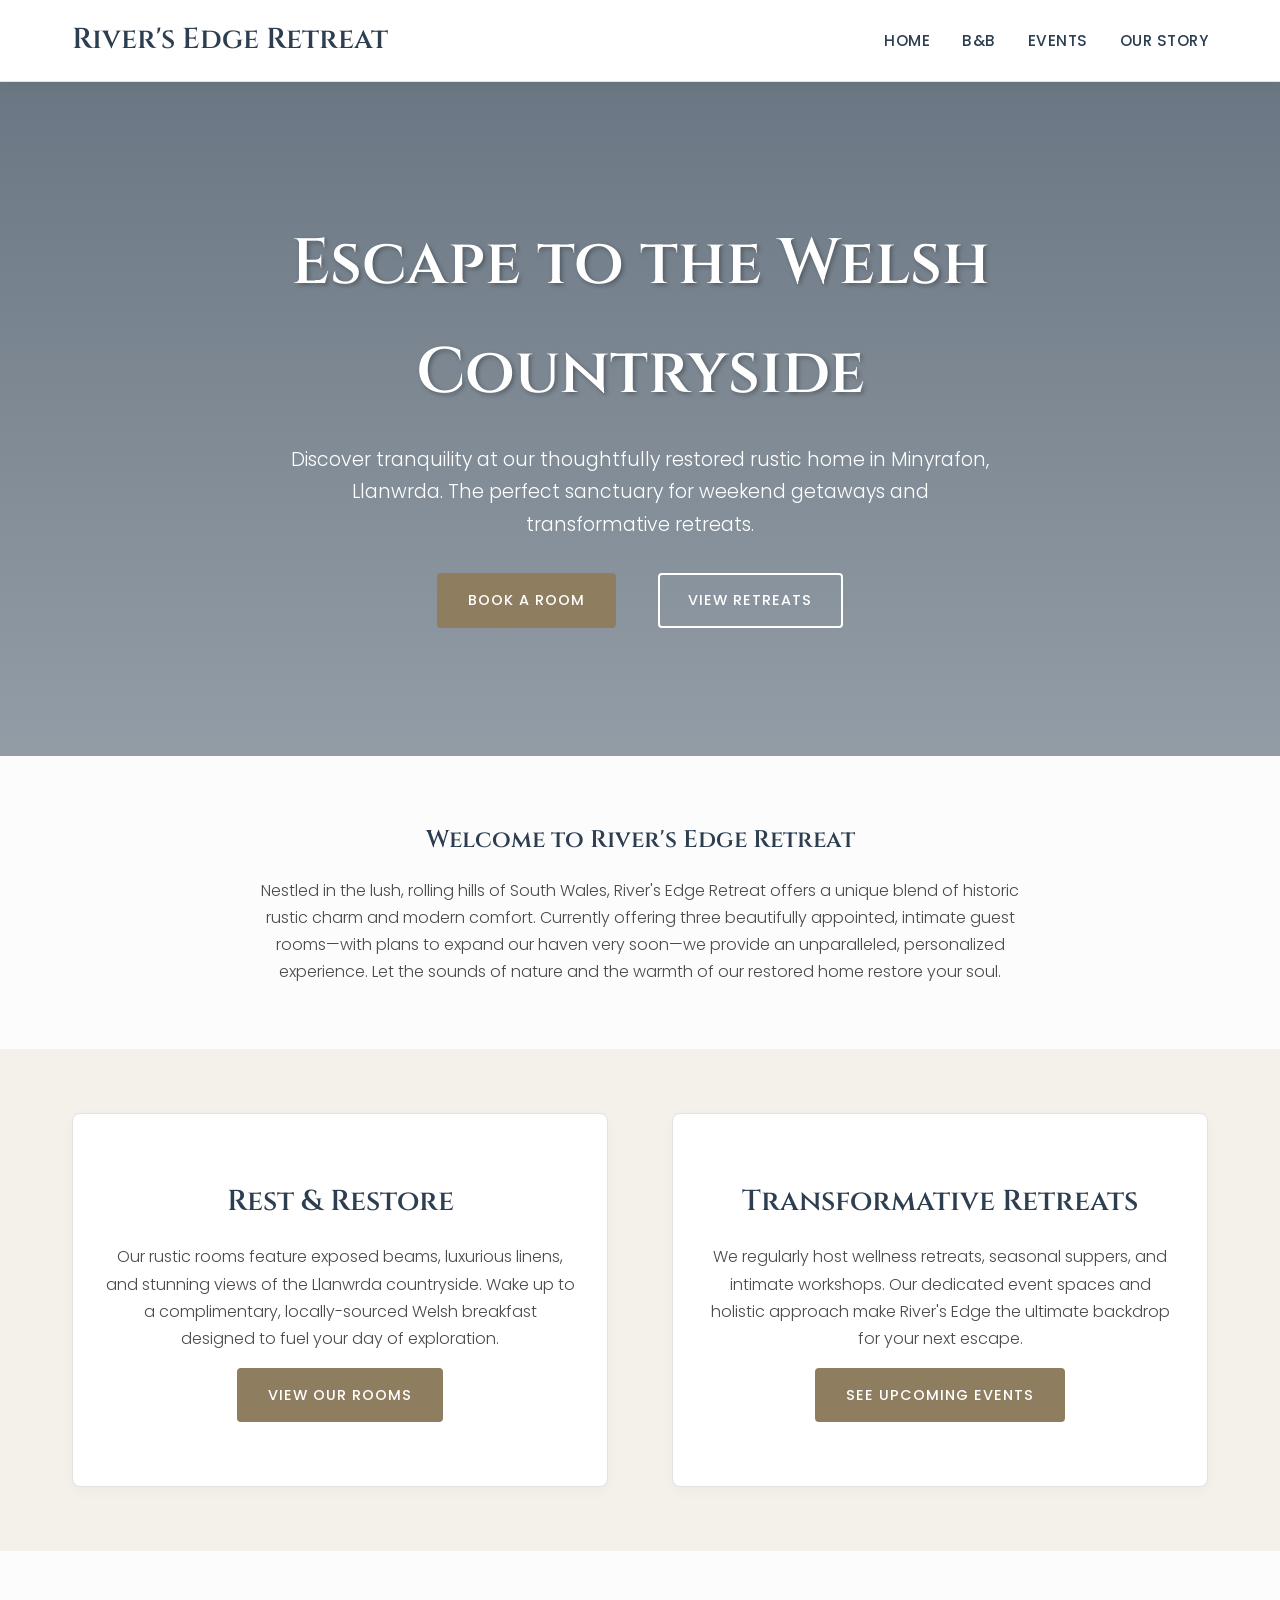
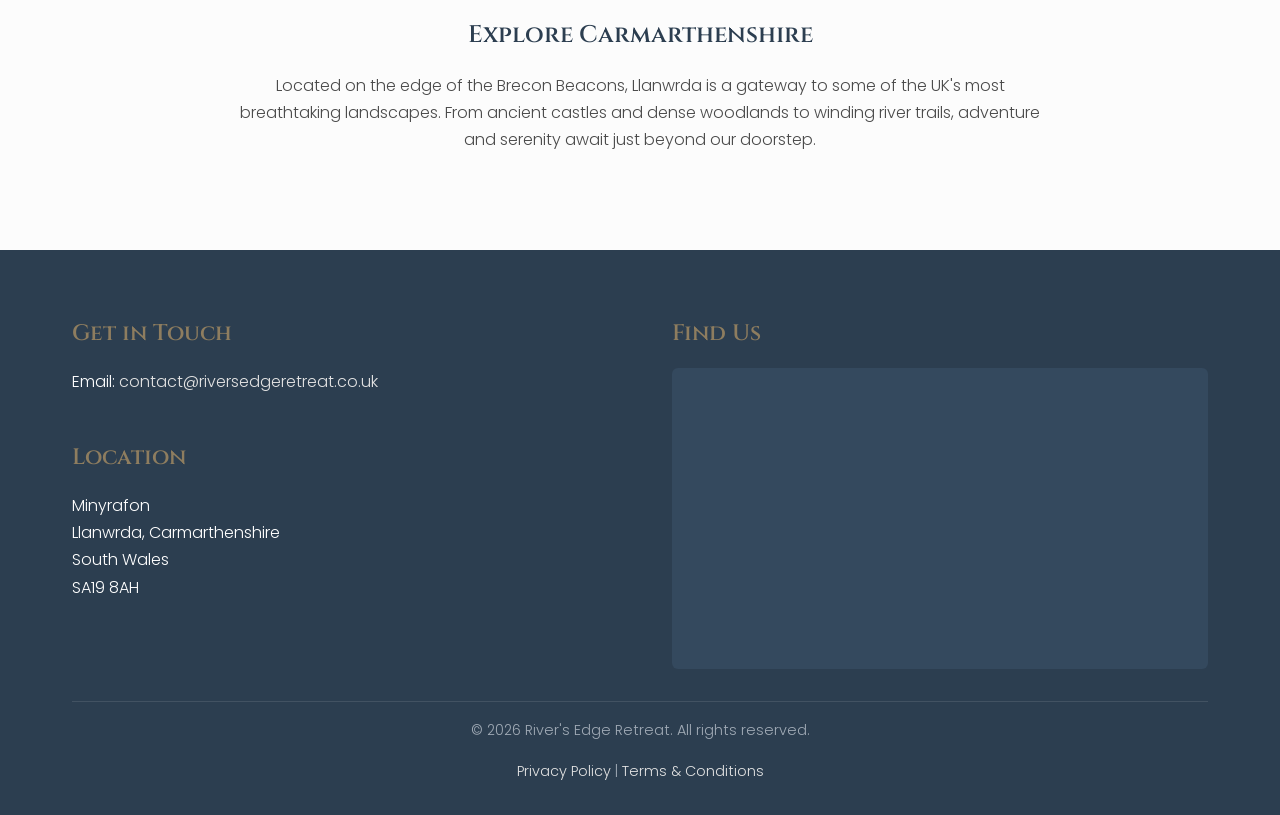
==== index.html @ 32b26708 "." ====
<!DOCTYPE html>
<html lang="en">
<head>
    <meta charset="UTF-8">
    <meta name="viewport" content="width=device-width, initial-scale=1.0">
    <meta name="description" content="River's Edge Retreat in Minyrafon, Llanwrda. A beautifully restored rustic B&B and bespoke event venue nestled in the Welsh countryside.">
    <title>River's Edge Retreat | Rustic B&B and Events in Llanwrda</title>
    
    <!-- Google Fonts: Playfair Display for headings, Poppins for body text -->
    <link rel="preconnect" href="https://fonts.googleapis.com">
    <link rel="preconnect" href="https://fonts.gstatic.com" crossorigin>
    <link href="https://fonts.googleapis.com/css2?family=Cinzel:wght@500;600;700&family=Poppins:wght@300;400;500;600&display=swap" rel="stylesheet">
    <!-- Google Analytics Placeholder -->
    <script async src="https://www.googletagmanager.com/gtag/js?id=G-XXXXXXXXXX"></script>
    <script>
      window.dataLayer = window.dataLayer || [];
      function gtag(){dataLayer.push(arguments);}
      gtag('js', new Date());
      gtag('config', 'G-XXXXXXXXXX'); // REPLACE with your actual Property ID
    </script>

    <!-- Links to shared CSS -->
    <link rel="stylesheet" href="/css/style.css">
</head>
<body>

    <!-- Shared Header -->
    <header class="site-header">
        <div class="container nav-container">
            <a href="/" class="logo">River's Edge Retreat</a>
            <nav>
                <ul class="nav-links">
                    <li><a href="/">Home</a></li>
                    <li><a href="/bnb/">B&B</a></li>
                    <li><a href="/events/">Events</a></li>
                    <li><a href="/about-us/">Our Story</a></li>
                </ul>
            </nav>
        </div>
    </header>

    <main>
        <!-- Hero Section -->
        <section class="hero">
            <div class="container">
                <h1>Escape to the Welsh Countryside</h1>
                <p>Discover tranquility at our thoughtfully restored rustic home in Minyrafon, Llanwrda. The perfect sanctuary for weekend getaways and transformative retreats.</p>
                <div class="hero-buttons">
                    <a href="/bnb/" class="btn">Book a Room</a><br><br>
                    <a href="/events/" class="btn btn-outline">View Retreats</a>
                </div>
            </div>
        </section>

        <!-- Introduction Section -->
        <section class="section">
            <div class="container text-center">
                <h2>Welcome to River's Edge Retreat</h2>
                <p style="max-width: 800px; margin: 0 auto;">
                    Nestled in the lush, rolling hills of South Wales, River's Edge Retreat offers a unique blend of historic rustic charm and modern comfort. Currently offering three beautifully appointed, intimate guest rooms—with plans to expand our haven very soon—we provide an unparalleled, personalized experience. Let the sounds of nature and the warmth of our restored home restore your soul.
                </p>
            </div>
        </section>

        <!-- Services / Offerings Section -->
        <section class="section" style="background-color: var(--color-bg-alt);">
            <div class="container">
                <div class="grid">
                    <!-- B&B Preview -->
                    <div class="card">
                        <h3>Rest & Restore</h3>
                        <p>Our rustic rooms feature exposed beams, luxurious linens, and stunning views of the Llanwrda countryside. Wake up to a complimentary, locally-sourced Welsh breakfast designed to fuel your day of exploration.</p>
                        <a href="/bnb/" class="btn">View Our Rooms</a>
                    </div>
                    <!-- Events Preview -->
                    <div class="card">
                        <h3>Transformative Retreats</h3>
                        <p>We regularly host wellness retreats, seasonal suppers, and intimate workshops. Our dedicated event spaces and holistic approach make River's Edge the ultimate backdrop for your next escape.</p>
                        <a href="/events/" class="btn">See Upcoming Events</a>
                    </div>
                </div>
            </div>
        </section>

        <!-- Area Highlight Section -->
        <section class="section">
            <div class="container text-center">
                <h2>Explore Carmarthenshire</h2>
                <p style="max-width: 800px; margin: 0 auto; margin-bottom: var(--spacing-lg);">
                    Located on the edge of the Brecon Beacons, Llanwrda is a gateway to some of the UK's most breathtaking landscapes. From ancient castles and dense woodlands to winding river trails, adventure and serenity await just beyond our doorstep.
                </p>
            </div>
        </section>
    </main>

    <!-- Shared Footer -->
    <footer class="site-footer">
        <div class="container">
            <div class="footer-grid">
                <!-- Contact & Links -->
                <div>
                    <h3 class="footer-title">Get in Touch</h3>
                    <p>Email: <a href="mailto:contact@riversedgeretreat.co.uk">contact@riversedgeretreat.co.uk</a></p>
                    
                    <br>
                    <h3 class="footer-title">Location</h3>
                    <p>Minyrafon<br>
                    Llanwrda, Carmarthenshire<br>
                    South Wales<br>
                    SA19 8AH</p>
                </div>
                
                <!-- Google Maps Embed -->
                <div class="footer-map">
                    <h3 class="footer-title">Find Us</h3>
                    <!-- REPLACE the src link with your actual Google My Business Map Embed link once you have it -->
                    <div class="map-container">
                        <iframe 
                            src="https://www.google.com/maps/embed?pb=!1m18!1m12!1m3!1d19830.435773199854!2d-3.8798935!3d51.9613145!2m3!1f0!2f0!3f0!3m2!1i1024!2i768!4f13.1!3m3!1m2!1s0x486f0a6d0eb0b365%3A0xc3f58e450b73c224!2sLlanwrda!5e0!3m2!1sen!2suk!4v1694180000000!5m2!1sen!2suk" 
                            width="100%" 
                            height="100%" 
                            style="border:0;" 
                            allowfullscreen="" 
                            loading="lazy" 
                            referrerpolicy="no-referrer-when-downgrade">
                        </iframe>
                    </div>
                </div>
            </div>
            
            <div class="footer-bottom">
                <p>&copy; <span id="year"></span> River's Edge Retreat. All rights reserved.</p>
                <script>document.getElementById('year').textContent = new Date().getFullYear();</script>
                <p class="footer-legal">
                    <a href="/privacy/">Privacy Policy</a> | <a href="/terms/">Terms & Conditions</a>
                </p>
            </div>
        </div>
    </footer>

</body>
</html>
---- css/style.css ----
/* ==========================================================================
   Base & Variables
   ========================================================================== */
   :root {
    --color-primary: #2c3e50;    /* Dark slate - text, footer */
    --color-accent: #8e7d5f;     /* Warm gold - buttons, highlights */
    --color-accent-hover: #73644a;
    --color-bg: #fcfcfc;         /* Off-white background */
    --color-bg-alt: #f4f1eb;     /* Warm rustic off-white for sections */
    --color-text: #4a4a4a;       /* Soft black for body text */
    --color-light: #ffffff;
    --color-border: #e2e2e2;
    
    /* Updated Fonts */
    --font-heading: 'Cinzel', serif; /* Or 'Montserrat', 'Cormorant Garamond' */
    --font-body: 'Poppins', sans-serif;
    
    --spacing-sm: 0.5rem;
    --spacing-md: 1rem;
    --spacing-lg: 2rem;
    --spacing-xl: 4rem;
  }
  
  * {
    box-sizing: border-box;
    margin: 0;
    padding: 0;
  }
  
  body {
    font-family: var(--font-body);
    font-weight: 300;
    color: var(--color-text);
    background-color: var(--color-bg);
    line-height: 1.7;
    display: flex;
    flex-direction: column;
    min-height: 100vh;
  }
  
  h1, h2, h3, h4 {
    font-family: var(--font-heading);
    color: var(--color-primary);
    margin-bottom: var(--spacing-md);
    font-weight: 600;
  }
  
  p {
    margin-bottom: var(--spacing-md);
  }
  
  a {
    color: var(--color-primary);
    text-decoration: none;
    transition: color 0.3s ease;
  }
  
  a:hover {
    color: var(--color-accent);
  }
  
  img {
    max-width: 100%;
    height: auto;
    display: block;
  }
  
  /* ==========================================================================
     Layout & Utilities
     ========================================================================== */
  .container {
    width: 100%;
    max-width: 1200px;
    margin: 0 auto;
    padding: 0 var(--spacing-lg);
  }
  
  .section {
    padding: var(--spacing-xl) 0;
  }
  
  .text-center {
    text-align: center;
  }
  
  .btn {
    display: inline-block;
    background-color: var(--color-accent);
    color: var(--color-light);
    padding: 0.8rem 1.8rem;
    border-radius: 4px;
    text-transform: uppercase;
    letter-spacing: 1px;
    font-size: 0.9rem;
    font-weight: 500;
    border: 2px solid var(--color-accent);
    cursor: pointer;
    transition: all 0.3s ease;
  }
  
  .btn:hover {
    background-color: var(--color-accent-hover);
    border-color: var(--color-accent-hover);
    color: var(--color-light);
  }
  
  .btn-outline {
    background-color: transparent;
    color: var(--color-light);
    border: 2px solid var(--color-light);
    margin-left: 10px;
  }
  
  .btn-outline:hover {
    background-color: var(--color-light);
    color: var(--color-primary);
  }
  
  /* ==========================================================================
     Header & Navigation
     ========================================================================== */
  .site-header {
    background-color: var(--color-light);
    border-bottom: 1px solid var(--color-border);
    padding: var(--spacing-md) 0;
    position: sticky;
    top: 0;
    z-index: 100;
    box-shadow: 0 2px 10px rgba(0,0,0,0.05);
  }
  
  .nav-container {
    display: flex;
    justify-content: space-between;
    align-items: center;
    flex-wrap: wrap;
  }
  
  .logo {
    font-family: var(--font-heading);
    font-size: 1.8rem;
    color: var(--color-primary);
    font-weight: 600;
  }
  
  .logo:hover {
    color: var(--color-accent);
  }
  
  .nav-links {
    display: flex;
    list-style: none;
    gap: var(--spacing-lg);
  }
  
  .nav-links a {
    font-size: 0.95rem;
    font-weight: 500;
    text-transform: uppercase;
    letter-spacing: 0.5px;
  }
  
  /* ==========================================================================
     Hero Section
     ========================================================================== */
  .hero {
    /* Set an atmospheric, rustic background image */
    background: linear-gradient(rgba(44, 62, 80, 0.7), rgba(44, 62, 80, 0.5)), url('https://images.unsplash.com/photo-1549488344-c603507cf272?auto=format&fit=crop&w=1600&q=80') center/cover no-repeat;
    color: var(--color-light);
    padding: 8rem 0;
    text-align: center;
  }
  
  .hero h1 {
    color: var(--color-light);
    font-size: 4rem;
    margin-bottom: var(--spacing-md);
    text-shadow: 2px 2px 4px rgba(0,0,0,0.3);
  }
  
  .hero p {
    font-size: 1.2rem;
    font-weight: 300;
    max-width: 700px;
    margin: 0 auto var(--spacing-lg) auto;
  }
  
  .hero-buttons {
    display: flex;
    justify-content: center;
    gap: 1rem;
    flex-wrap: wrap;
  }
  
  /* ==========================================================================
     Cards (B&B and Events)
     ========================================================================== */
  .grid {
    display: grid;
    grid-template-columns: repeat(auto-fit, minmax(320px, 1fr));
    gap: var(--spacing-xl);
  }
  
  .card {
    background: var(--color-light);
    border: 1px solid var(--color-border);
    border-radius: 8px;
    padding: var(--spacing-xl) var(--spacing-lg);
    box-shadow: 0 4px 15px rgba(0,0,0,0.03);
    text-align: center;
    transition: transform 0.3s ease;
  }
  
  .card:hover {
    transform: translateY(-5px);
  }
  
  .card h3 {
    font-size: 1.8rem;
  }
  
  /* ==========================================================================
     Footer & Maps
     ========================================================================== */
  .site-footer {
    background-color: var(--color-primary);
    color: var(--color-light);
    padding: var(--spacing-xl) 0 var(--spacing-md) 0;
    margin-top: auto;
  }
  
  .footer-grid {
    display: grid;
    grid-template-columns: 1fr 1fr;
    gap: var(--spacing-xl);
    margin-bottom: var(--spacing-lg);
  }
  
  .footer-title {
    color: var(--color-accent);
    font-size: 1.4rem;
    margin-bottom: var(--spacing-md);
  }
  
  .site-footer a {
    color: #e2e2e2;
  }
  
  .site-footer a:hover {
    color: var(--color-accent);
  }
  
  /* Map Container */
  .map-container {
    position: relative;
    padding-bottom: 56.25%; /* 16:9 Aspect Ratio */
    height: 0;
    overflow: hidden;
    border-radius: 6px;
    background: #34495e; /* Placeholder color before map loads */
  }
  
  .map-container iframe {
    position: absolute;
    top: 0;
    left: 0;
    width: 100%;
    height: 100%;
    border: 0;
  }
  
  .footer-bottom {
    text-align: center;
    border-top: 1px solid rgba(255,255,255,0.1);
    padding-top: var(--spacing-md);
    font-size: 0.9rem;
    color: #a0aab5;
  }
  
  .footer-legal {
    margin-top: 5px;
  }
  
 /* ==========================================================================
   Responsive adjustments
   ========================================================================== */
@media (max-width: 768px) {


  .nav-container {
    flex-direction: column;
    align-items: center;
    text-align: center;
    gap: var(--spacing-sm);
  }
  
  .logo {
    font-size: 1.3rem; /* Reduces size so it fits on a single line */
    letter-spacing: 0.5px; /* Slightly tighter spacing for mobile */
    white-space: nowrap; /* Prevents "RETREAT" from breaking onto a second line */
    display: block;
    width: 100%;
  }
  .nav-links {
    display: flex;
    flex-direction: row;
    flex-wrap: wrap;
    justify-content: center;
    align-items: center;
    gap: var(--spacing-sm) var(--spacing-md); /* Reduced spacing to fit tightly on narrow screens */
    padding: 0;
    width: 100%;
  }

  .nav-links a {
    font-size: 0.85rem; /* Slightly smaller text size to guarantee single-row placement on small devices */
    white-space: nowrap;
  }
  
  .hero {
    padding: 4rem 0;
  }
  
  .hero h1 {
    font-size: 2rem;
  }
  
  .footer-grid {
    grid-template-columns: 1fr;
    text-align: center;
  }
  
  .hero-buttons {
    flex-direction: column;
    align-items: center;
  }
  
  .btn-outline {
    margin-left: 0;
  }

}
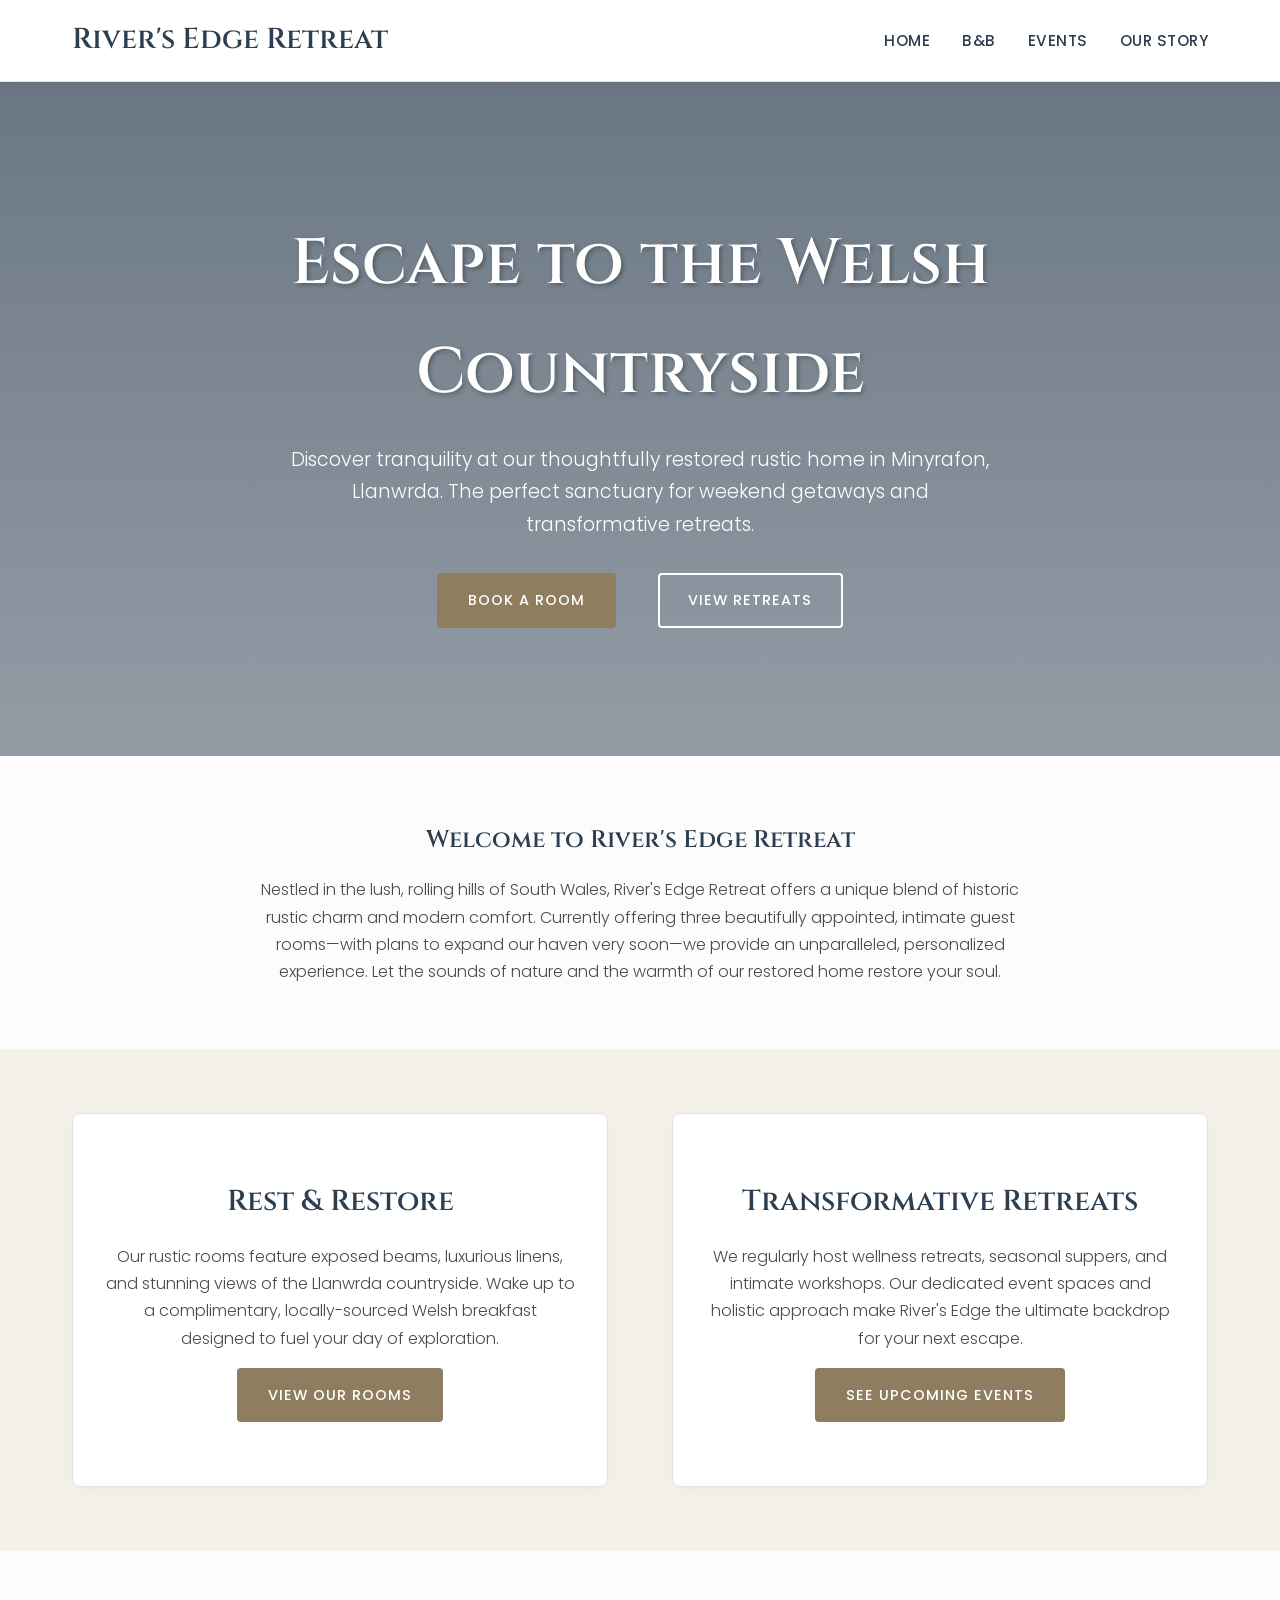
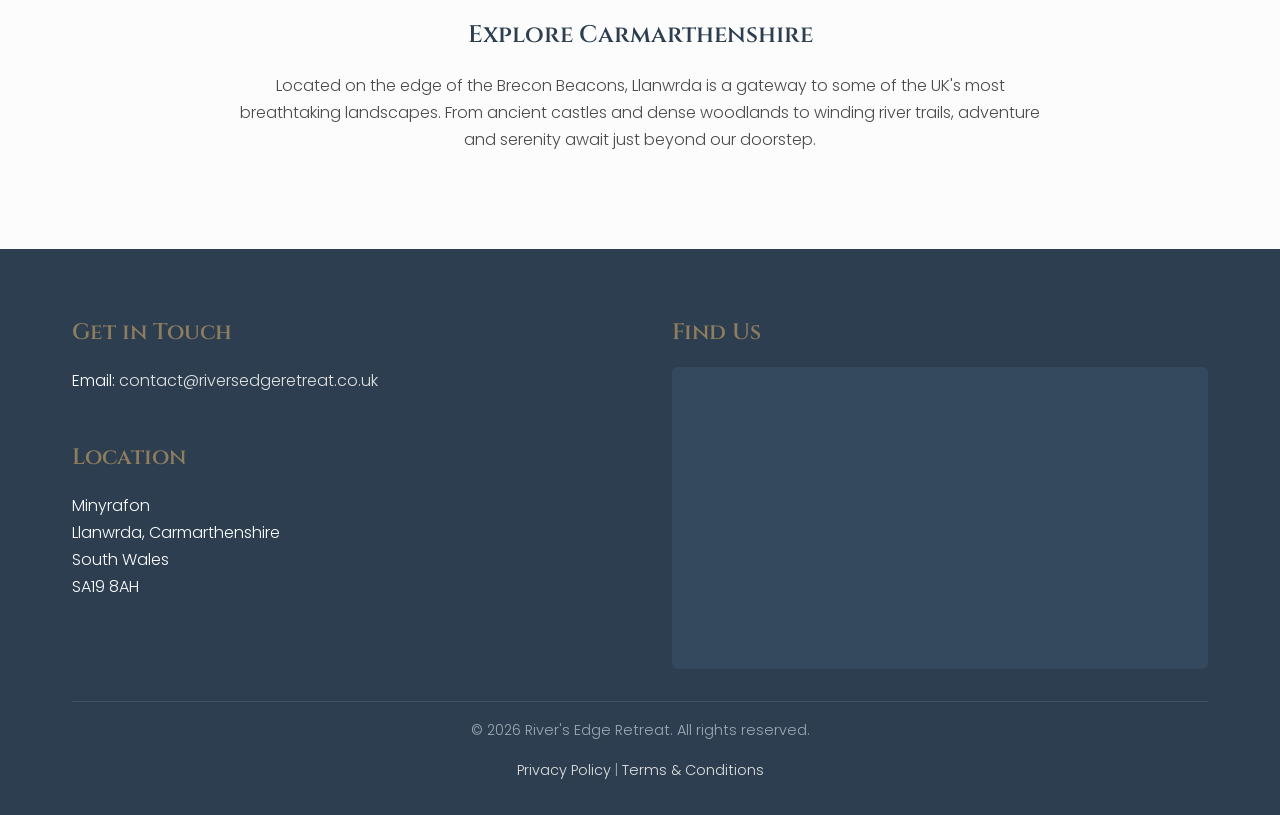
==== commit 3bc8a56a: "spacing" ====
--- a/index.html
+++ b/index.html
@@ -46,7 +46,7 @@
                 <h1>Escape to the Welsh Countryside</h1>
                 <p>Discover tranquility at our thoughtfully restored rustic home in Minyrafon, Llanwrda. The perfect sanctuary for weekend getaways and transformative retreats.</p>
                 <div class="hero-buttons">
-                    <a href="/bnb/" class="btn">Book a Room</a><br><br>
+                    <a href="/bnb/" class="btn">Book a Room</a><br>
                     <a href="/events/" class="btn btn-outline">View Retreats</a>
                 </div>
             </div>
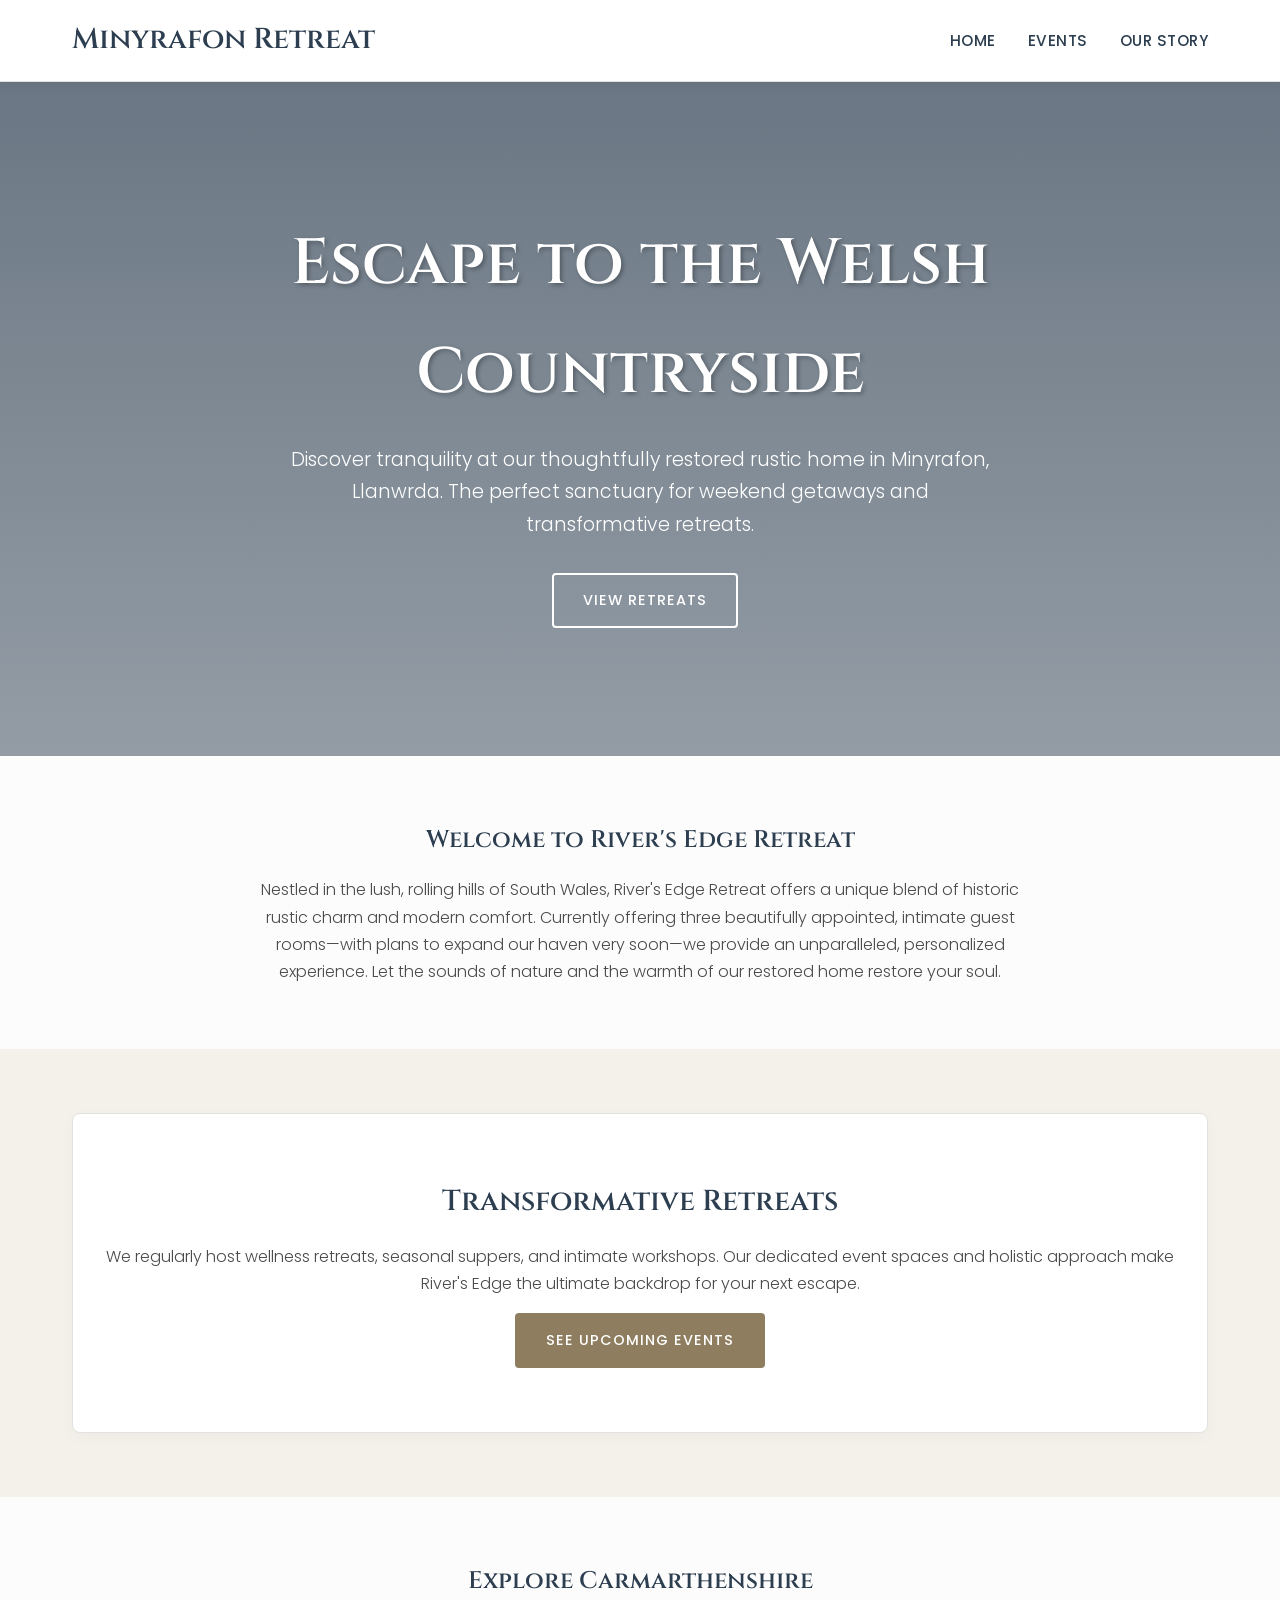
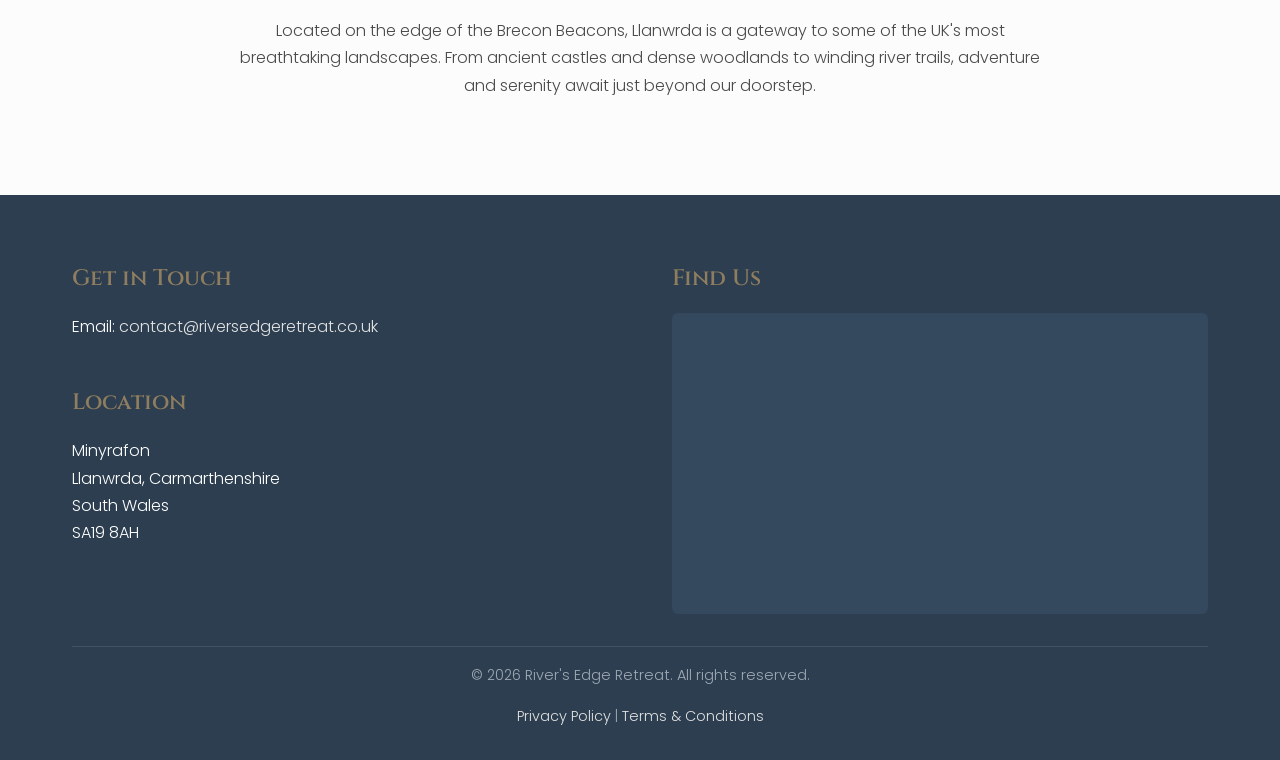
==== commit 5fd8f64b: "Updated to Minyrafon" ====
--- a/index.html
+++ b/index.html
@@ -4,7 +4,7 @@
     <meta charset="UTF-8">
     <meta name="viewport" content="width=device-width, initial-scale=1.0">
     <meta name="description" content="River's Edge Retreat in Minyrafon, Llanwrda. A beautifully restored rustic B&B and bespoke event venue nestled in the Welsh countryside.">
-    <title>River's Edge Retreat | Rustic B&B and Events in Llanwrda</title>
+    <title>Minyrafon Retreat | Retreat Events in Llanwrda</title>
     
     <!-- Google Fonts: Playfair Display for headings, Poppins for body text -->
     <link rel="preconnect" href="https://fonts.googleapis.com">
@@ -27,11 +27,10 @@
     <!-- Shared Header -->
     <header class="site-header">
         <div class="container nav-container">
-            <a href="/" class="logo">River's Edge Retreat</a>
+            <a href="/" class="logo">Minyrafon Retreat</a>
             <nav>
                 <ul class="nav-links">
                     <li><a href="/">Home</a></li>
-                    <li><a href="/bnb/">B&B</a></li>
                     <li><a href="/events/">Events</a></li>
                     <li><a href="/about-us/">Our Story</a></li>
                 </ul>
@@ -46,7 +45,6 @@
                 <h1>Escape to the Welsh Countryside</h1>
                 <p>Discover tranquility at our thoughtfully restored rustic home in Minyrafon, Llanwrda. The perfect sanctuary for weekend getaways and transformative retreats.</p>
                 <div class="hero-buttons">
-                    <a href="/bnb/" class="btn">Book a Room</a><br>
                     <a href="/events/" class="btn btn-outline">View Retreats</a>
                 </div>
             </div>
@@ -66,12 +64,6 @@
         <section class="section" style="background-color: var(--color-bg-alt);">
             <div class="container">
                 <div class="grid">
-                    <!-- B&B Preview -->
-                    <div class="card">
-                        <h3>Rest & Restore</h3>
-                        <p>Our rustic rooms feature exposed beams, luxurious linens, and stunning views of the Llanwrda countryside. Wake up to a complimentary, locally-sourced Welsh breakfast designed to fuel your day of exploration.</p>
-                        <a href="/bnb/" class="btn">View Our Rooms</a>
-                    </div>
                     <!-- Events Preview -->
                     <div class="card">
                         <h3>Transformative Retreats</h3>
--- a/css/style.css
+++ b/css/style.css
@@ -295,7 +295,7 @@
   }
   
   .logo {
-    font-size: 1.3rem; /* Reduces size so it fits on a single line */
+    font-size: 1.5rem; /* Reduces size so it fits on a single line */
     letter-spacing: 0.5px; /* Slightly tighter spacing for mobile */
     white-space: nowrap; /* Prevents "RETREAT" from breaking onto a second line */
     display: block;
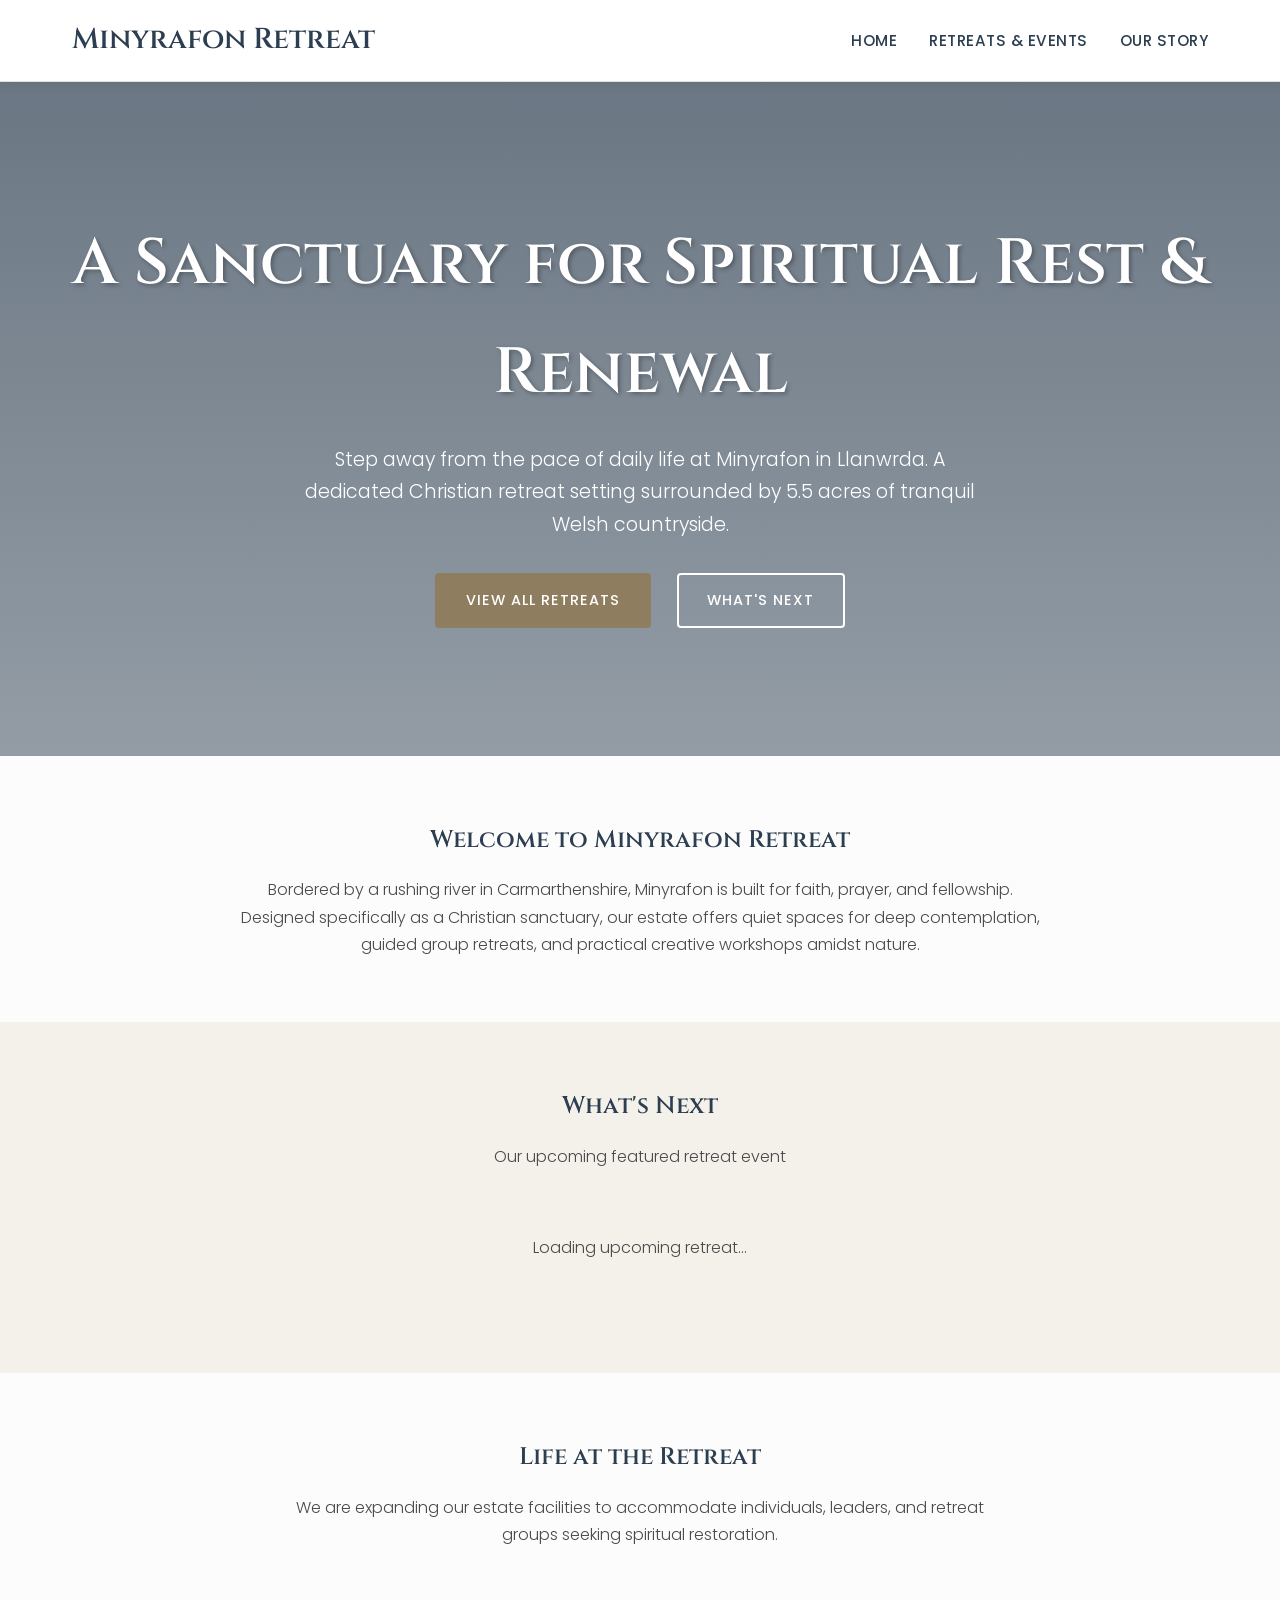
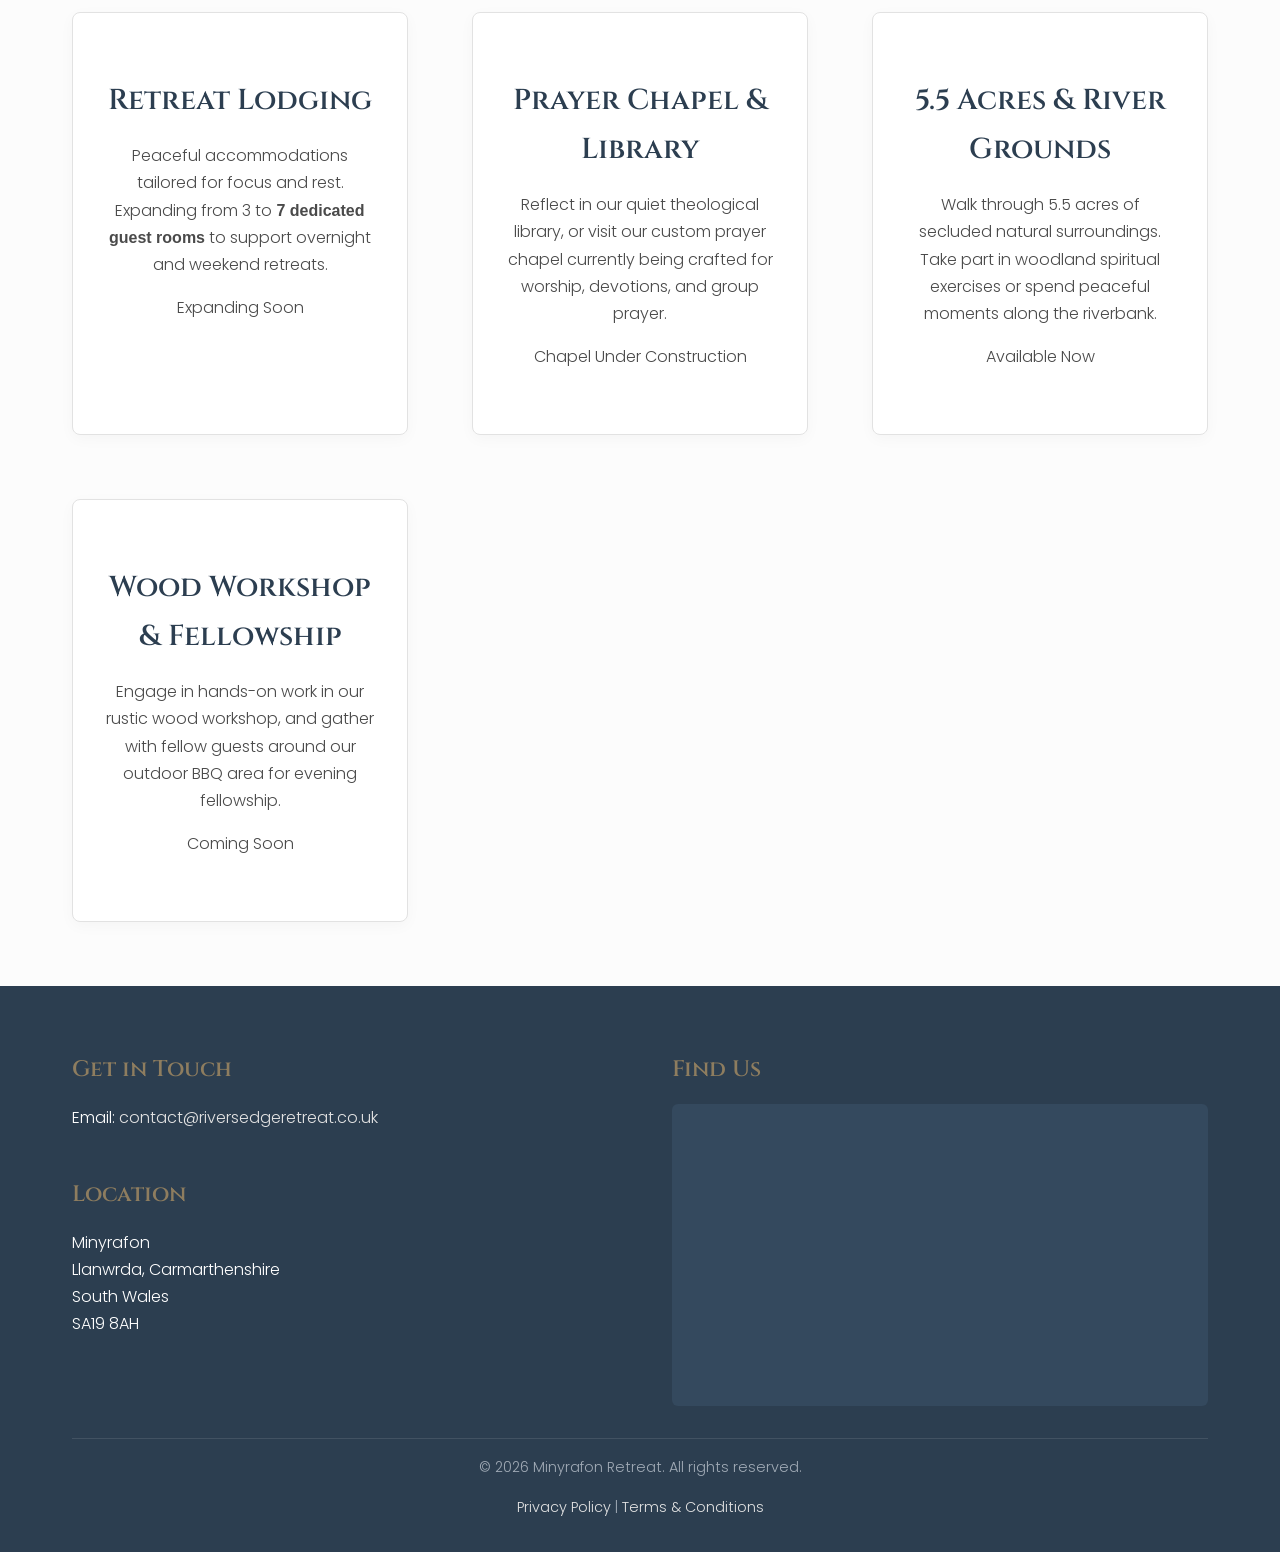
==== commit af1fee08: "Home Page edit (retreat only)" ====
--- a/index.html
+++ b/index.html
@@ -3,20 +3,21 @@
 <head>
     <meta charset="UTF-8">
     <meta name="viewport" content="width=device-width, initial-scale=1.0">
-    <meta name="description" content="River's Edge Retreat in Minyrafon, Llanwrda. A beautifully restored rustic B&B and bespoke event venue nestled in the Welsh countryside.">
-    <title>Minyrafon Retreat | Retreat Events in Llanwrda</title>
+    <meta name="description" content="Minyrafon Retreat in Llanwrda. A peaceful Christian retreat nestled within 5.5 acres of Welsh countryside, offering spiritual sanctuary, group retreats, and restorative events.">
+    <title>Minyrafon Retreat | Christian Retreat & Sanctuary in Llanwrda</title>
     
-    <!-- Google Fonts: Playfair Display for headings, Poppins for body text -->
+    <!-- Google Fonts: Cinzel for headings, Poppins for body text -->
     <link rel="preconnect" href="https://fonts.googleapis.com">
     <link rel="preconnect" href="https://fonts.gstatic.com" crossorigin>
     <link href="https://fonts.googleapis.com/css2?family=Cinzel:wght@500;600;700&family=Poppins:wght@300;400;500;600&display=swap" rel="stylesheet">
+    
     <!-- Google Analytics Placeholder -->
     <script async src="https://www.googletagmanager.com/gtag/js?id=G-XXXXXXXXXX"></script>
     <script>
       window.dataLayer = window.dataLayer || [];
       function gtag(){dataLayer.push(arguments);}
       gtag('js', new Date());
-      gtag('config', 'G-XXXXXXXXXX'); // REPLACE with your actual Property ID
+      gtag('config', 'G-XXXXXXXXXX'); // REPLACE with actual Property ID
     </script>
 
     <!-- Links to shared CSS -->
@@ -31,7 +32,7 @@
             <nav>
                 <ul class="nav-links">
                     <li><a href="/">Home</a></li>
-                    <li><a href="/events/">Events</a></li>
+                    <li><a href="/events/">Retreats & Events</a></li>
                     <li><a href="/about-us/">Our Story</a></li>
                 </ul>
             </nav>
@@ -42,10 +43,11 @@
         <!-- Hero Section -->
         <section class="hero">
             <div class="container">
-                <h1>Escape to the Welsh Countryside</h1>
-                <p>Discover tranquility at our thoughtfully restored rustic home in Minyrafon, Llanwrda. The perfect sanctuary for weekend getaways and transformative retreats.</p>
+                <h1>A Sanctuary for Spiritual Rest & Renewal</h1>
+                <p>Step away from the pace of daily life at Minyrafon in Llanwrda. A dedicated Christian retreat setting surrounded by 5.5 acres of tranquil Welsh countryside.</p>
                 <div class="hero-buttons">
-                    <a href="/events/" class="btn btn-outline">View Retreats</a>
+                    <a href="/events/" class="btn">View All Retreats</a>
+                    <a href="#whats-next" class="btn btn-outline">What's Next</a>
                 </div>
             </div>
         </section>
@@ -53,34 +55,67 @@
         <!-- Introduction Section -->
         <section class="section">
             <div class="container text-center">
-                <h2>Welcome to River's Edge Retreat</h2>
+                <h2>Welcome to Minyrafon Retreat</h2>
                 <p style="max-width: 800px; margin: 0 auto;">
-                    Nestled in the lush, rolling hills of South Wales, River's Edge Retreat offers a unique blend of historic rustic charm and modern comfort. Currently offering three beautifully appointed, intimate guest rooms—with plans to expand our haven very soon—we provide an unparalleled, personalized experience. Let the sounds of nature and the warmth of our restored home restore your soul.
+                    Bordered by a rushing river in Carmarthenshire, Minyrafon is built for faith, prayer, and fellowship. Designed specifically as a Christian sanctuary, our estate offers quiet spaces for deep contemplation, guided group retreats, and practical creative workshops amidst nature.
                 </p>
             </div>
         </section>
 
-        <!-- Services / Offerings Section -->
-        <section class="section" style="background-color: var(--color-bg-alt);">
+        <!-- Dynamic "What's Next" Event Section -->
+        <section id="whats-next" class="section" style="background-color: var(--color-bg-alt);">
             <div class="container">
-                <div class="grid">
-                    <!-- Events Preview -->
-                    <div class="card">
-                        <h3>Transformative Retreats</h3>
-                        <p>We regularly host wellness retreats, seasonal suppers, and intimate workshops. Our dedicated event spaces and holistic approach make River's Edge the ultimate backdrop for your next escape.</p>
-                        <a href="/events/" class="btn">See Upcoming Events</a>
+                <div class="text-center" style="margin-bottom: var(--spacing-lg);">
+                    <h2>What's Next</h2>
+                    <p>Our upcoming featured retreat event</p>
+                </div>
+                
+                <!-- Target container populated by JS -->
+                <div id="featured-event-container" class="featured-event-card">
+                    <div class="text-center" style="padding: 2rem;">
+                        <p>Loading upcoming retreat...</p>
                     </div>
                 </div>
             </div>
         </section>
 
-        <!-- Area Highlight Section -->
+        <!-- Estate Amenities & Vision Grid -->
         <section class="section">
-            <div class="container text-center">
-                <h2>Explore Carmarthenshire</h2>
-                <p style="max-width: 800px; margin: 0 auto; margin-bottom: var(--spacing-lg);">
-                    Located on the edge of the Brecon Beacons, Llanwrda is a gateway to some of the UK's most breathtaking landscapes. From ancient castles and dense woodlands to winding river trails, adventure and serenity await just beyond our doorstep.
-                </p>
+            <div class="container">
+                <div class="text-center" style="margin-bottom: var(--spacing-xl);">
+                    <h2>Life at the Retreat</h2>
+                    <p style="max-width: 700px; margin: 0 auto;">We are expanding our estate facilities to accommodate individuals, leaders, and retreat groups seeking spiritual restoration.</p>
+                </div>
+
+                <div class="grid">
+                    <!-- Feature 1 -->
+                    <div class="card">
+                        <h3>Retreat Lodging</h3>
+                        <p>Peaceful accommodations tailored for focus and rest. Expanding from 3 to <strong>7 dedicated guest rooms</strong> to support overnight and weekend retreats.</p>
+                        <span class="badge">Expanding Soon</span>
+                    </div>
+
+                    <!-- Feature 2 -->
+                    <div class="card">
+                        <h3>Prayer Chapel & Library</h3>
+                        <p>Reflect in our quiet theological library, or visit our custom prayer chapel currently being crafted for worship, devotions, and group prayer.</p>
+                        <span class="badge">Chapel Under Construction</span>
+                    </div>
+
+                    <!-- Feature 3 -->
+                    <div class="card">
+                        <h3>5.5 Acres & River Grounds</h3>
+                        <p>Walk through 5.5 acres of secluded natural surroundings. Take part in woodland spiritual exercises or spend peaceful moments along the riverbank.</p>
+                        <span class="badge">Available Now</span>
+                    </div>
+
+                    <!-- Feature 4 -->
+                    <div class="card">
+                        <h3>Wood Workshop & Fellowship</h3>
+                        <p>Engage in hands-on work in our rustic wood workshop, and gather with fellow guests around our outdoor BBQ area for evening fellowship.</p>
+                        <span class="badge">Coming Soon</span>
+                    </div>
+                </div>
             </div>
         </section>
     </main>
@@ -89,11 +124,10 @@
     <footer class="site-footer">
         <div class="container">
             <div class="footer-grid">
-                <!-- Contact & Links -->
+                <!-- Contact Info -->
                 <div>
                     <h3 class="footer-title">Get in Touch</h3>
                     <p>Email: <a href="mailto:contact@riversedgeretreat.co.uk">contact@riversedgeretreat.co.uk</a></p>
-                    
                     <br>
                     <h3 class="footer-title">Location</h3>
                     <p>Minyrafon<br>
@@ -105,7 +139,6 @@
                 <!-- Google Maps Embed -->
                 <div class="footer-map">
                     <h3 class="footer-title">Find Us</h3>
-                    <!-- REPLACE the src link with your actual Google My Business Map Embed link once you have it -->
                     <div class="map-container">
                         <iframe 
                             src="https://www.google.com/maps/embed?pb=!1m18!1m12!1m3!1d19830.435773199854!2d-3.8798935!3d51.9613145!2m3!1f0!2f0!3f0!3m2!1i1024!2i768!4f13.1!3m3!1m2!1s0x486f0a6d0eb0b365%3A0xc3f58e450b73c224!2sLlanwrda!5e0!3m2!1sen!2suk!4v1694180000000!5m2!1sen!2suk" 
@@ -121,7 +154,7 @@
             </div>
             
             <div class="footer-bottom">
-                <p>&copy; <span id="year"></span> River's Edge Retreat. All rights reserved.</p>
+                <p>&copy; <span id="year"></span> Minyrafon Retreat. All rights reserved.</p>
                 <script>document.getElementById('year').textContent = new Date().getFullYear();</script>
                 <p class="footer-legal">
                     <a href="/privacy/">Privacy Policy</a> | <a href="/terms/">Terms & Conditions</a>
@@ -130,5 +163,7 @@
         </div>
     </footer>
 
+    <!-- Script to fetch top event from Google Sheets JSON feed -->
+    <script src="/js/events.js"></script>
 </body>
 </html>
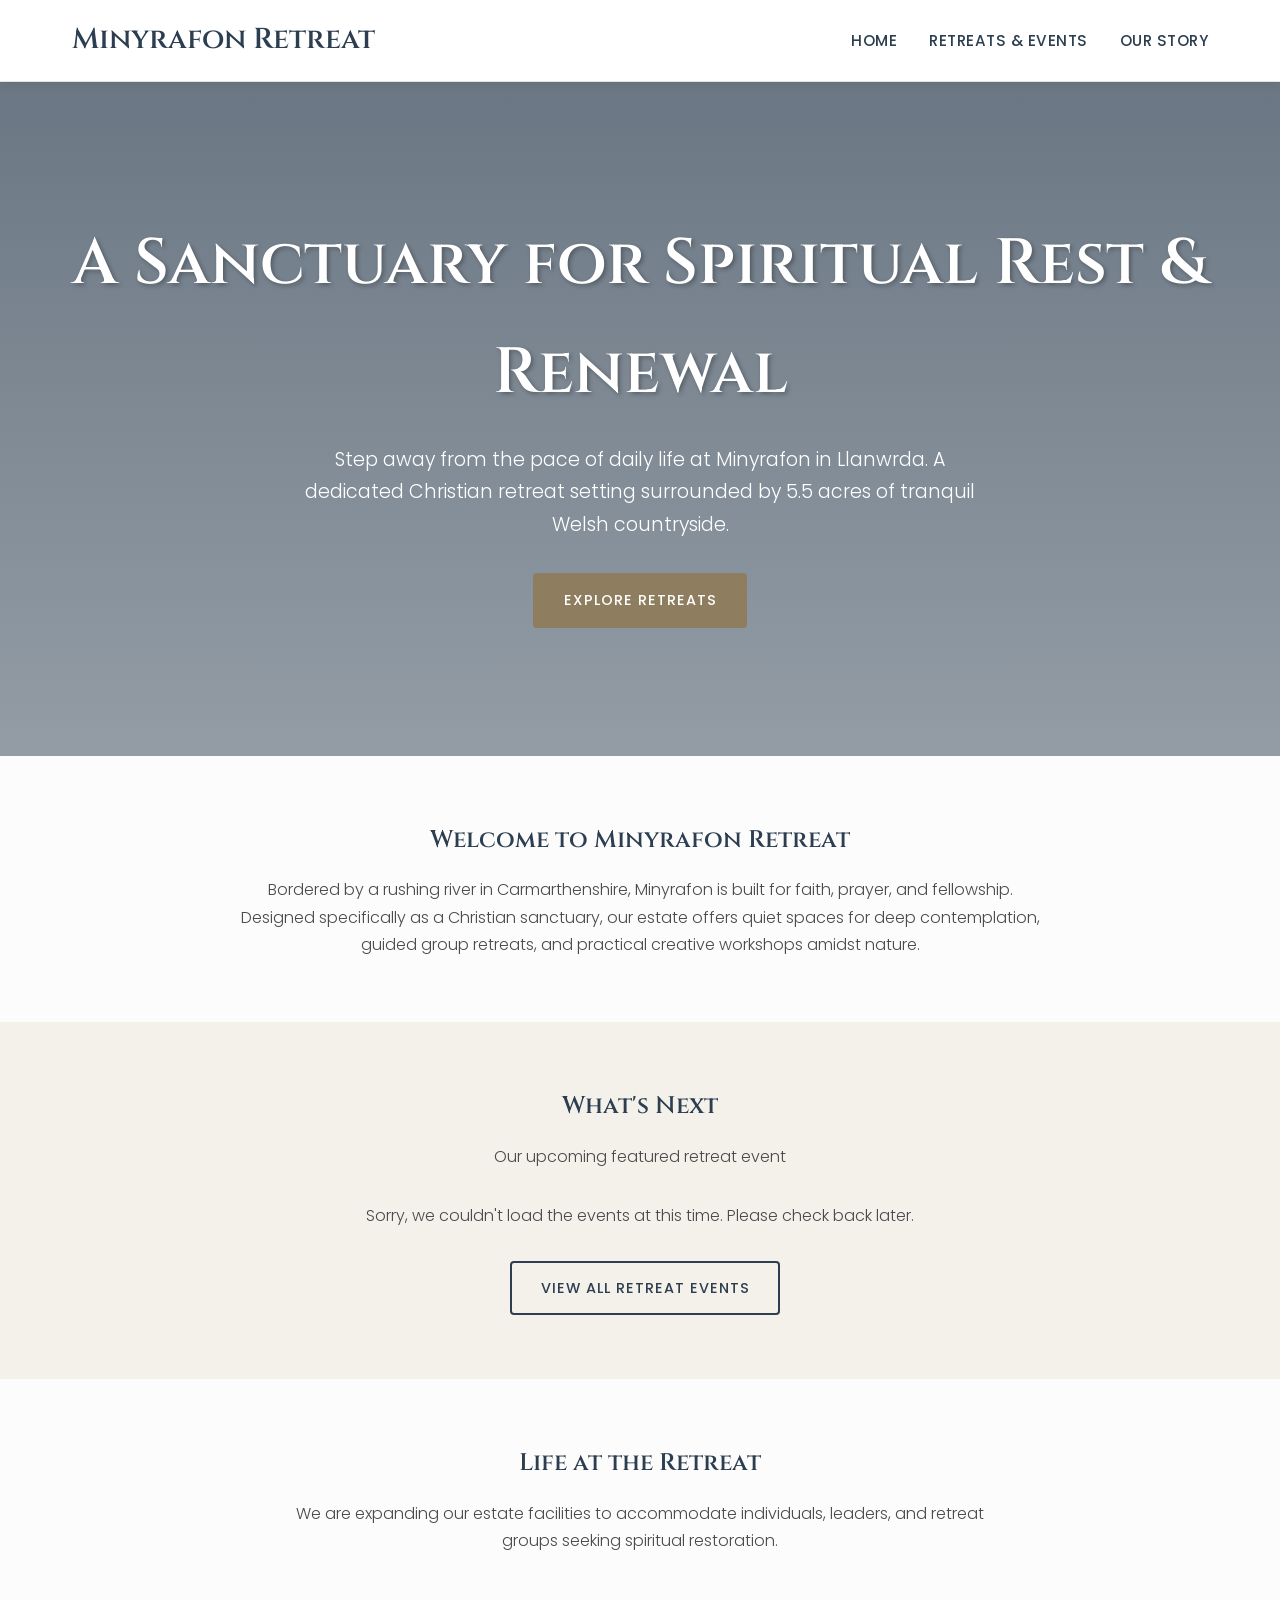
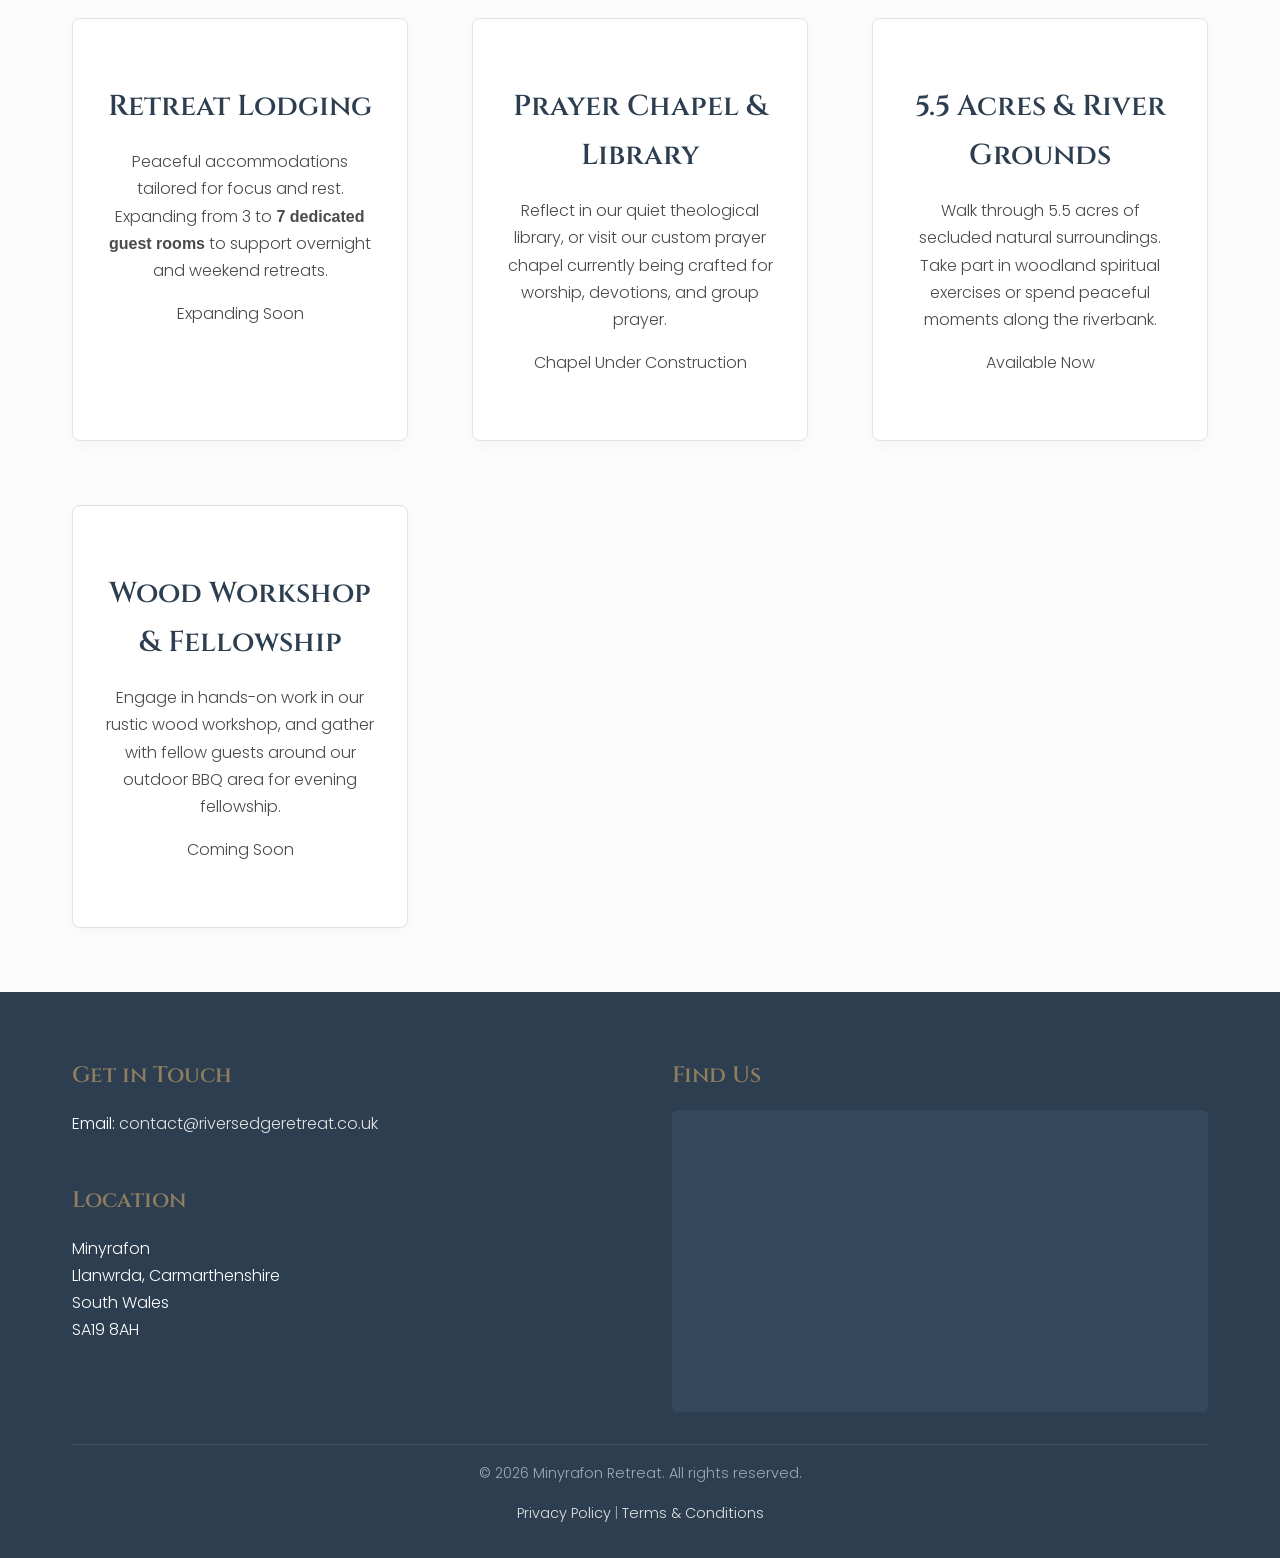
==== commit 0d8072b7: "Main cleanup" ====
--- a/index.html
+++ b/index.html
@@ -46,8 +46,7 @@
                 <h1>A Sanctuary for Spiritual Rest & Renewal</h1>
                 <p>Step away from the pace of daily life at Minyrafon in Llanwrda. A dedicated Christian retreat setting surrounded by 5.5 acres of tranquil Welsh countryside.</p>
                 <div class="hero-buttons">
-                    <a href="/events/" class="btn">View All Retreats</a>
-                    <a href="#whats-next" class="btn btn-outline">What's Next</a>
+                    <a href="/events/" class="btn">Explore Retreats</a>
                 </div>
             </div>
         </section>
@@ -75,6 +74,11 @@
                     <div class="text-center" style="padding: 2rem;">
                         <p>Loading upcoming retreat...</p>
                     </div>
+                </div>
+
+                <!-- View All Events Link placed directly under What's Next -->
+                <div class="text-center" style="margin-top: var(--spacing-lg);">
+                    <a href="/events/" class="btn btn-outline" style="color: var(--color-primary); border-color: var(--color-primary);">View All Retreat Events</a>
                 </div>
             </div>
         </section>
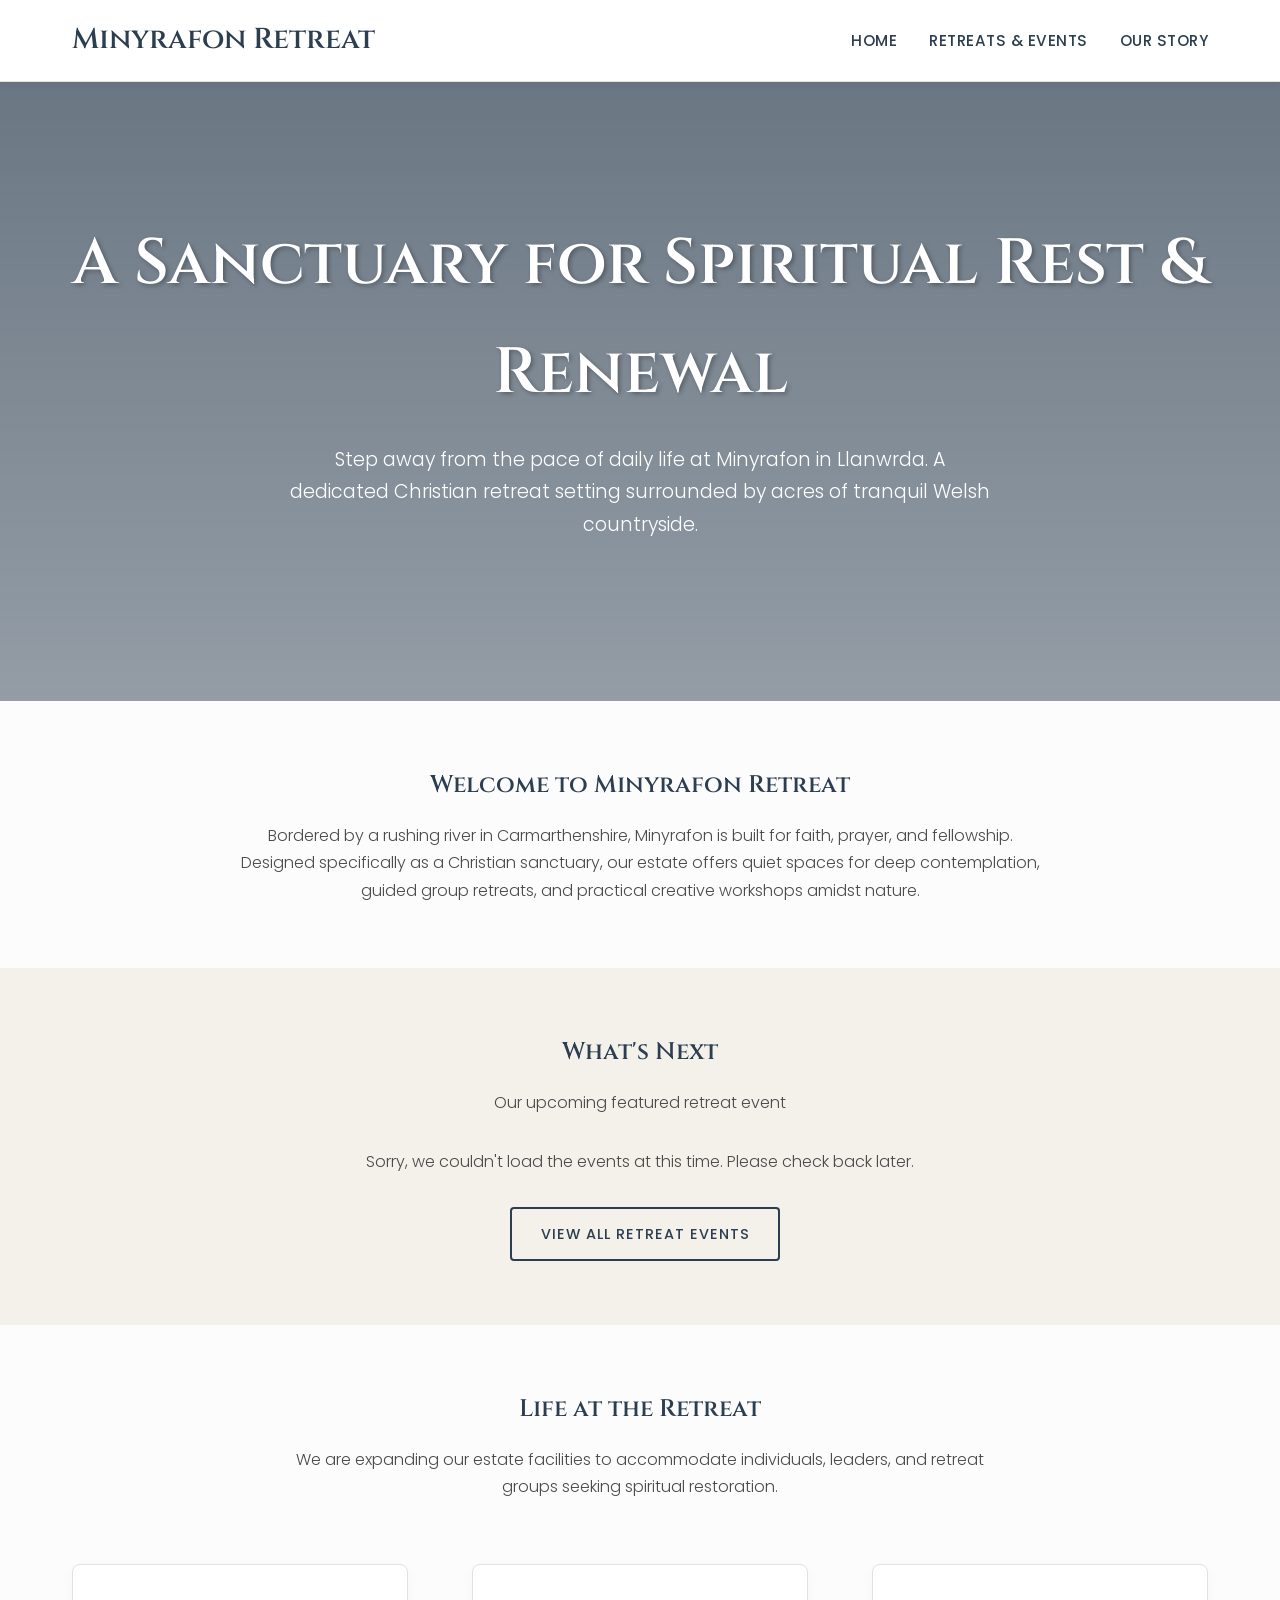
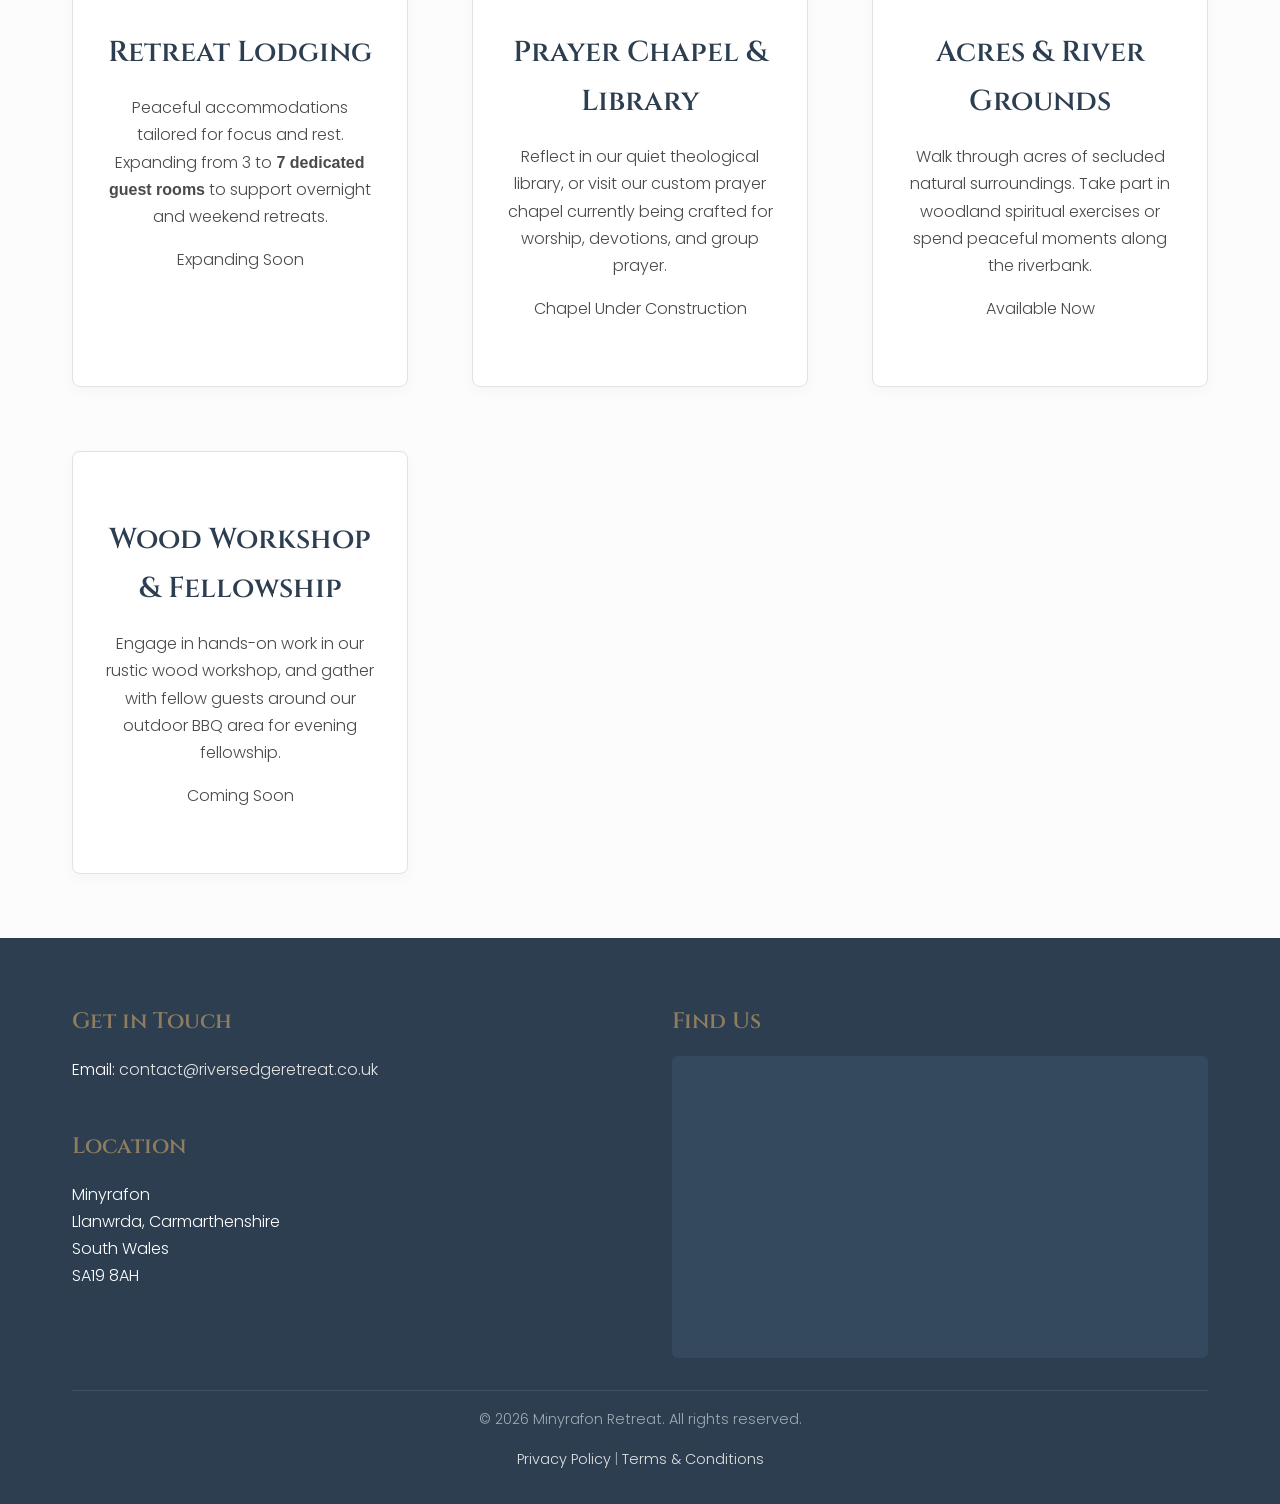
==== commit 54c242b1: "." ====
--- a/index.html
+++ b/index.html
@@ -44,10 +44,7 @@
         <section class="hero">
             <div class="container">
                 <h1>A Sanctuary for Spiritual Rest & Renewal</h1>
-                <p>Step away from the pace of daily life at Minyrafon in Llanwrda. A dedicated Christian retreat setting surrounded by 5.5 acres of tranquil Welsh countryside.</p>
-                <div class="hero-buttons">
-                    <a href="/events/" class="btn">Explore Retreats</a>
-                </div>
+                <p>Step away from the pace of daily life at Minyrafon in Llanwrda. A dedicated Christian retreat setting surrounded by acres of tranquil Welsh countryside.</p>
             </div>
         </section>
 
@@ -108,8 +105,8 @@
 
                     <!-- Feature 3 -->
                     <div class="card">
-                        <h3>5.5 Acres & River Grounds</h3>
-                        <p>Walk through 5.5 acres of secluded natural surroundings. Take part in woodland spiritual exercises or spend peaceful moments along the riverbank.</p>
+                        <h3>Acres & River Grounds</h3>
+                        <p>Walk through acres of secluded natural surroundings. Take part in woodland spiritual exercises or spend peaceful moments along the riverbank.</p>
                         <span class="badge">Available Now</span>
                     </div>
 
@@ -168,6 +165,6 @@
     </footer>
 
     <!-- Script to fetch top event from Google Sheets JSON feed -->
-    <script src="/js/events.js"></script>
+    <script src="../js/events.js"></script>
 </body>
 </html>
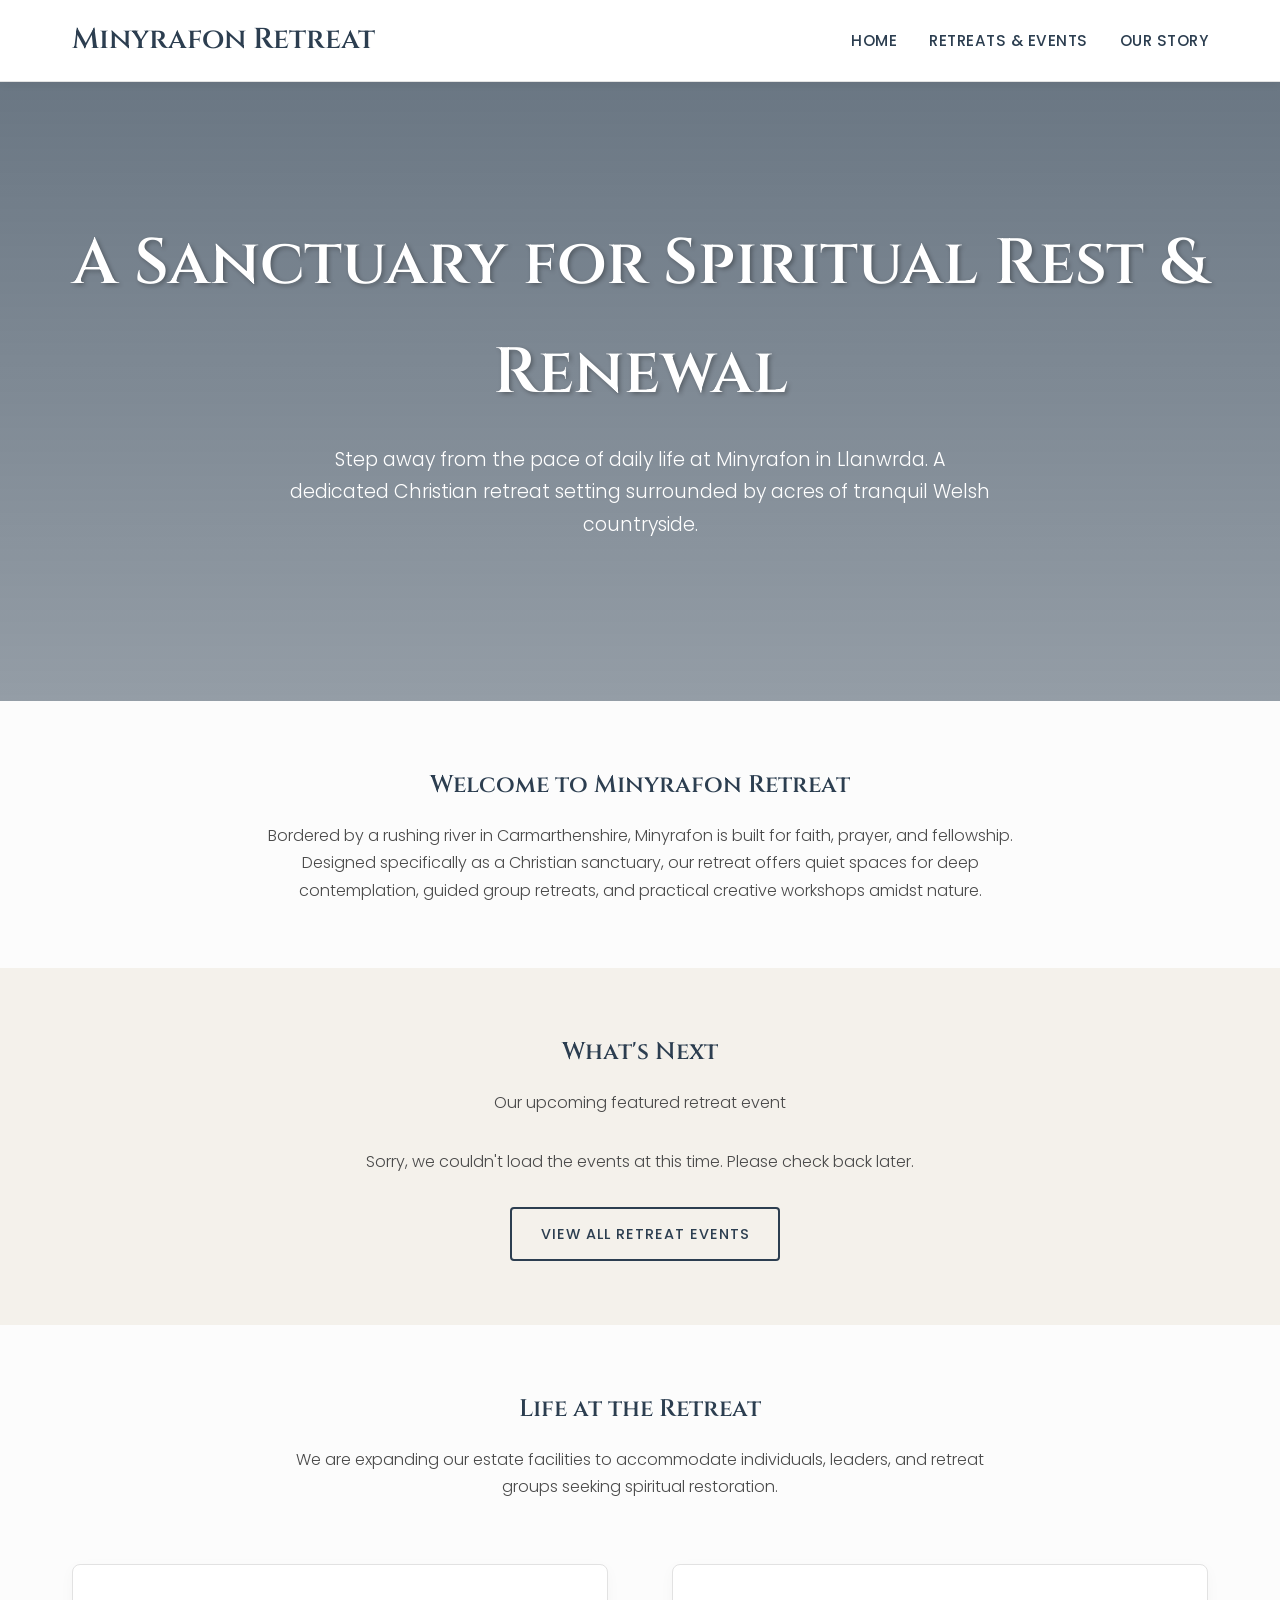
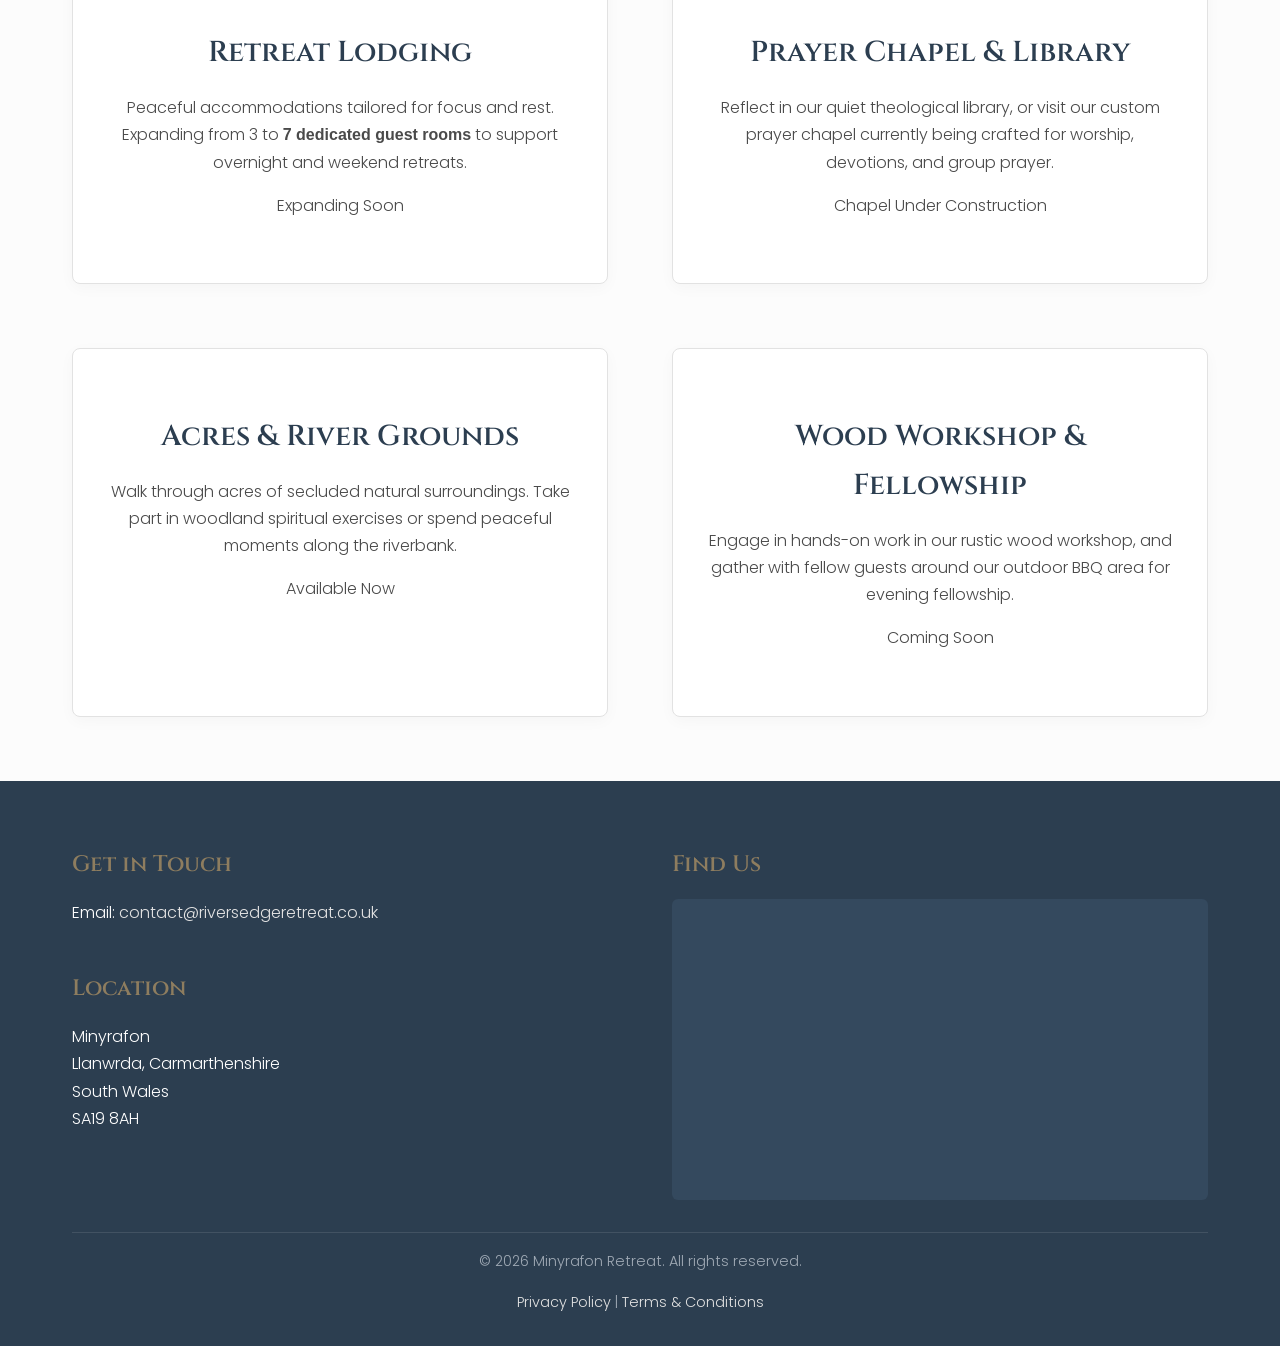
==== commit 4449ac17: "Update index.html" ====
--- a/index.html
+++ b/index.html
@@ -3,7 +3,7 @@
 <head>
     <meta charset="UTF-8">
     <meta name="viewport" content="width=device-width, initial-scale=1.0">
-    <meta name="description" content="Minyrafon Retreat in Llanwrda. A peaceful Christian retreat nestled within 5.5 acres of Welsh countryside, offering spiritual sanctuary, group retreats, and restorative events.">
+    <meta name="description" content="Minyrafon Retreat in Llanwrda. A peaceful Christian retreat nestled within 5 acres of Welsh countryside, offering spiritual sanctuary, group retreats, and restorative events.">
     <title>Minyrafon Retreat | Christian Retreat & Sanctuary in Llanwrda</title>
     
     <!-- Google Fonts: Cinzel for headings, Poppins for body text -->
@@ -53,7 +53,7 @@
             <div class="container text-center">
                 <h2>Welcome to Minyrafon Retreat</h2>
                 <p style="max-width: 800px; margin: 0 auto;">
-                    Bordered by a rushing river in Carmarthenshire, Minyrafon is built for faith, prayer, and fellowship. Designed specifically as a Christian sanctuary, our estate offers quiet spaces for deep contemplation, guided group retreats, and practical creative workshops amidst nature.
+                    Bordered by a rushing river in Carmarthenshire, Minyrafon is built for faith, prayer, and fellowship. Designed specifically as a Christian sanctuary, our retreat offers quiet spaces for deep contemplation, guided group retreats, and practical creative workshops amidst nature.
                 </p>
             </div>
         </section>
@@ -167,4 +167,4 @@
     <!-- Script to fetch top event from Google Sheets JSON feed -->
     <script src="../js/events.js"></script>
 </body>
-</html>+</html>
--- a/css/style.css
+++ b/css/style.css
@@ -197,7 +197,8 @@
      ========================================================================== */
   .grid {
     display: grid;
-    grid-template-columns: repeat(auto-fit, minmax(320px, 1fr));
+    /* Fixed 2 columns for desktop to prevent asymmetrical 3-on-top layout */
+    grid-template-columns: repeat(2, 1fr);
     gap: var(--spacing-xl);
   }
   
@@ -324,6 +325,11 @@
   .hero h1 {
     font-size: 2rem;
   }
+  .grid {
+    /* Stack into a single column on smaller screens */
+    grid-template-columns: 1fr;
+    gap: var(--spacing-lg);
+  }
   
   .footer-grid {
     grid-template-columns: 1fr;
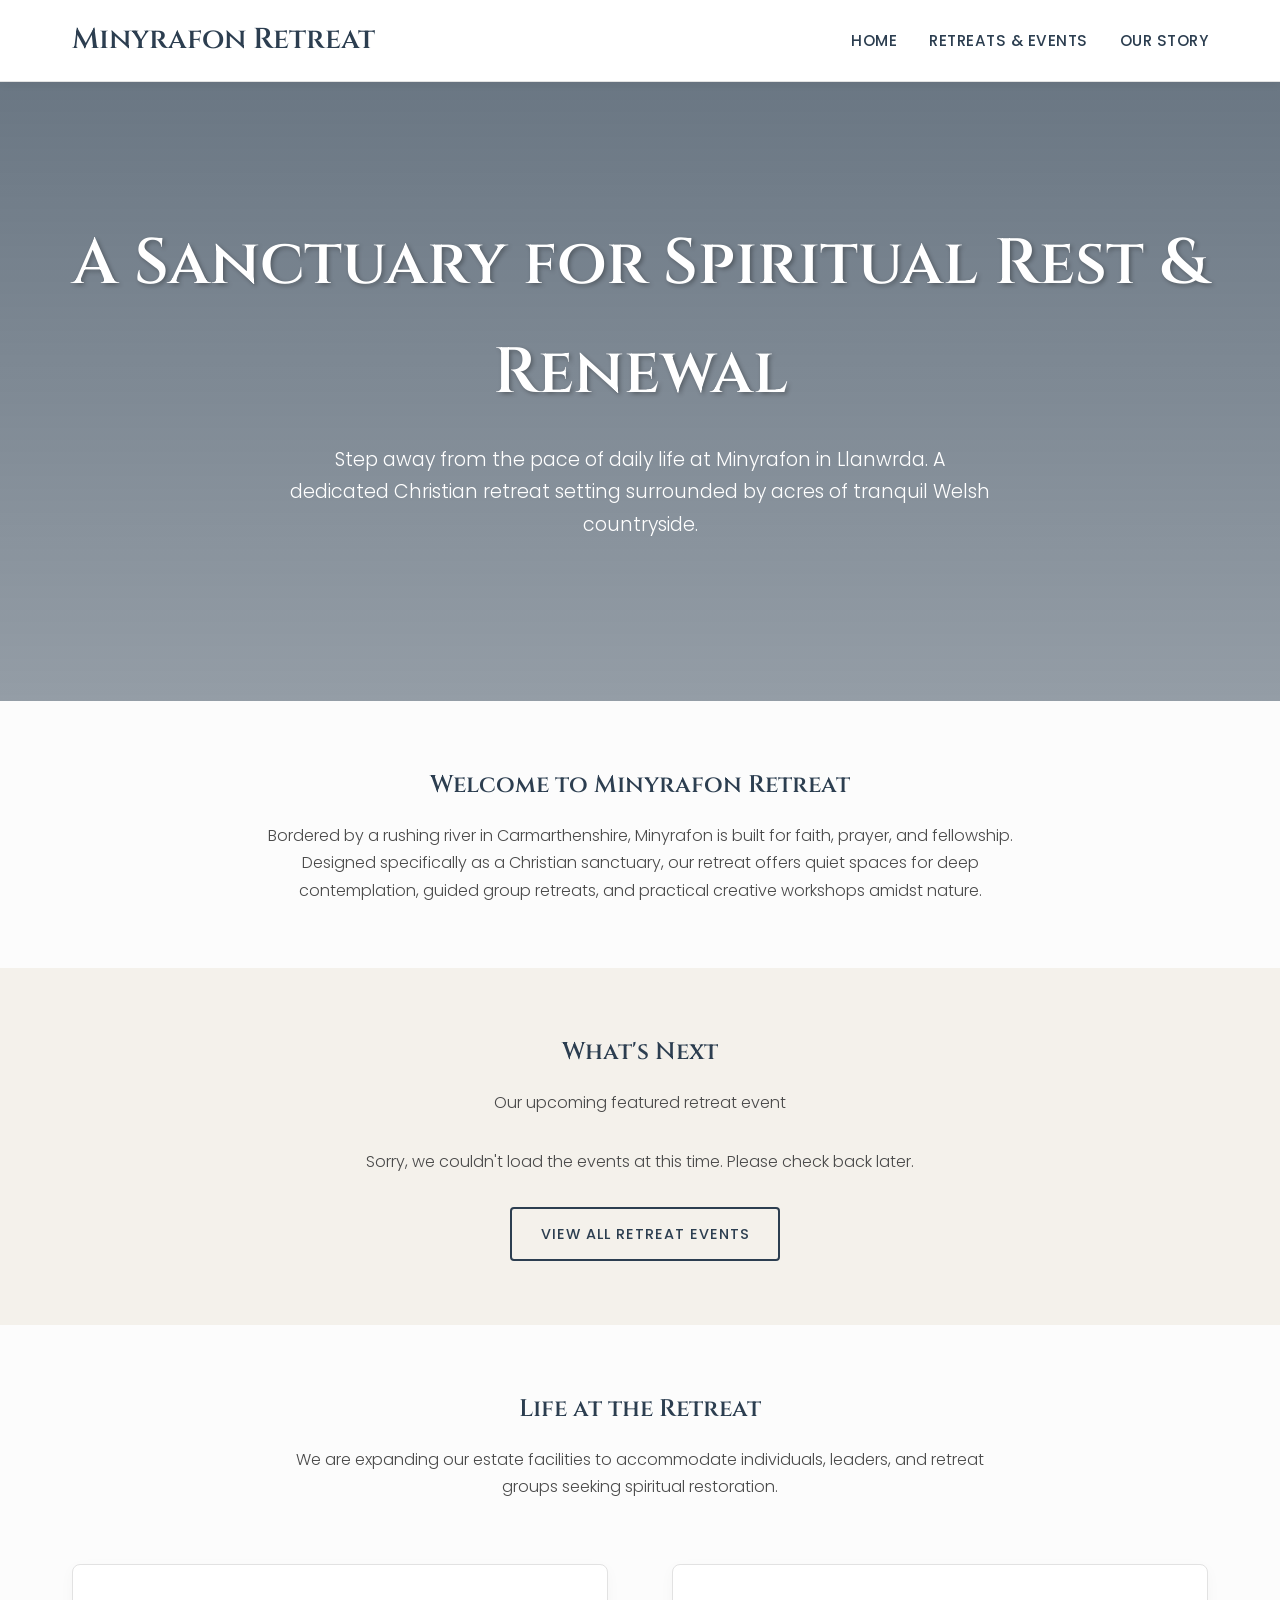
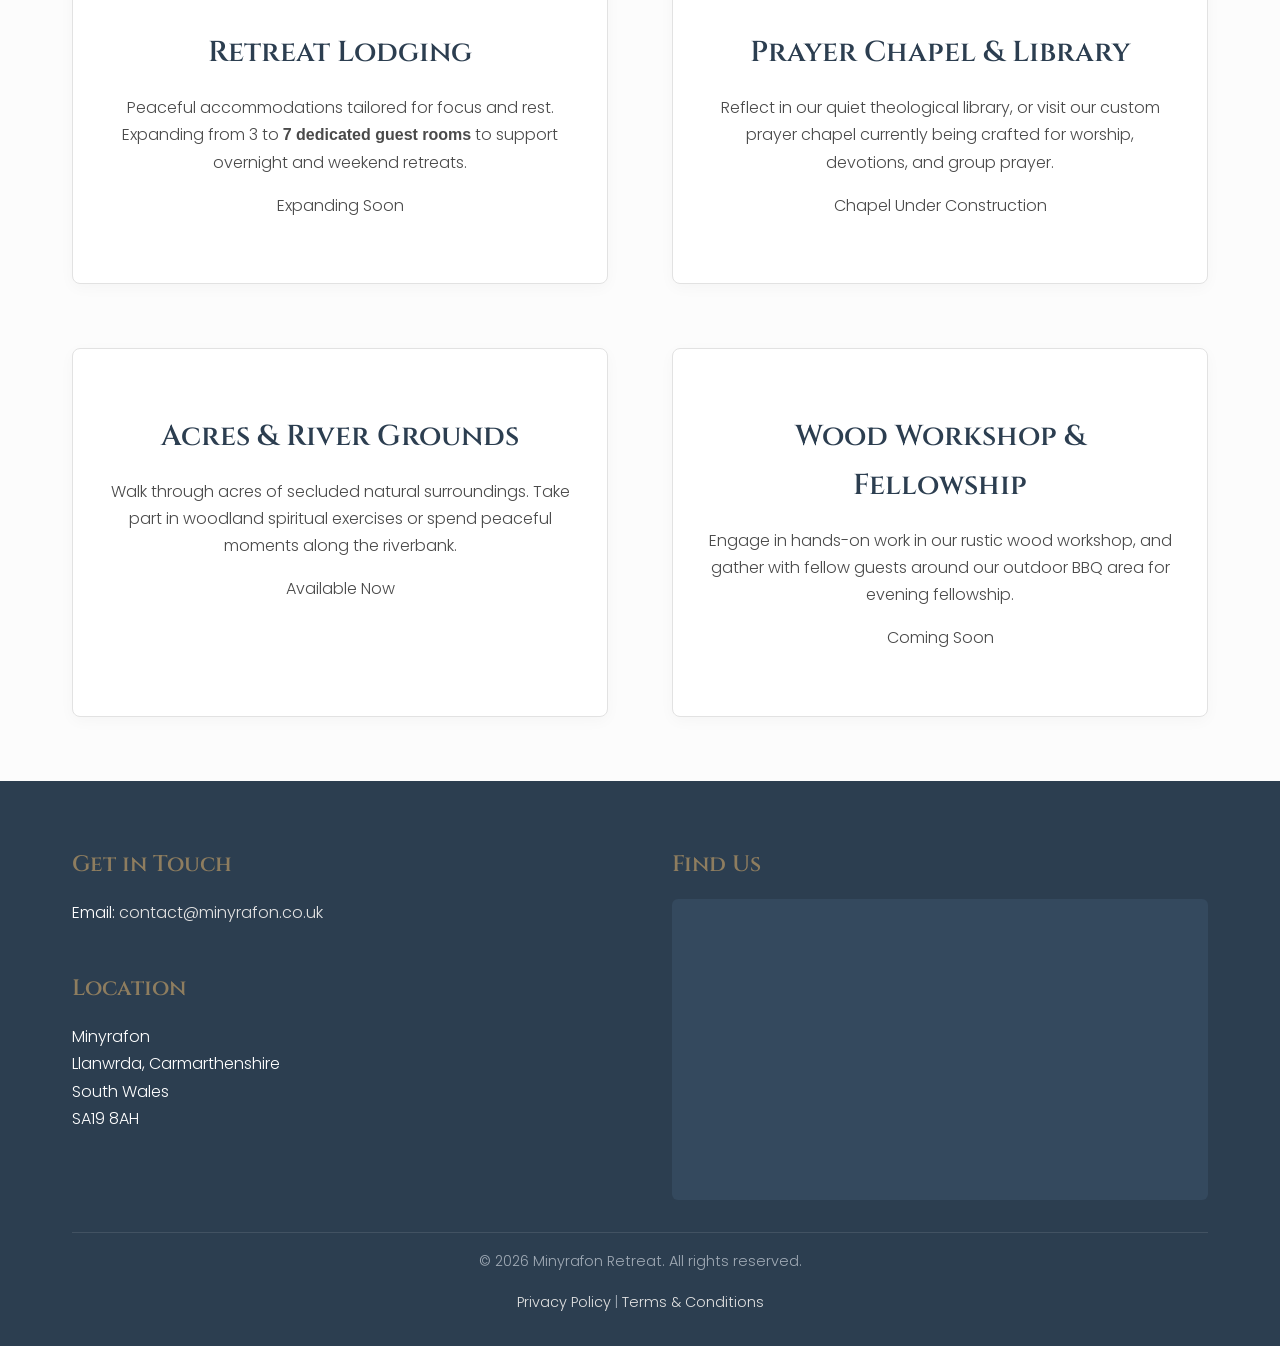
==== commit ace928bd: "Update index.html" ====
--- a/index.html
+++ b/index.html
@@ -128,7 +128,7 @@
                 <!-- Contact Info -->
                 <div>
                     <h3 class="footer-title">Get in Touch</h3>
-                    <p>Email: <a href="mailto:contact@riversedgeretreat.co.uk">contact@riversedgeretreat.co.uk</a></p>
+                    <p>Email: <a href="mailto:contact@minyrafon.co.uk">contact@minyrafon.co.uk</a></p>
                     <br>
                     <h3 class="footer-title">Location</h3>
                     <p>Minyrafon<br>
